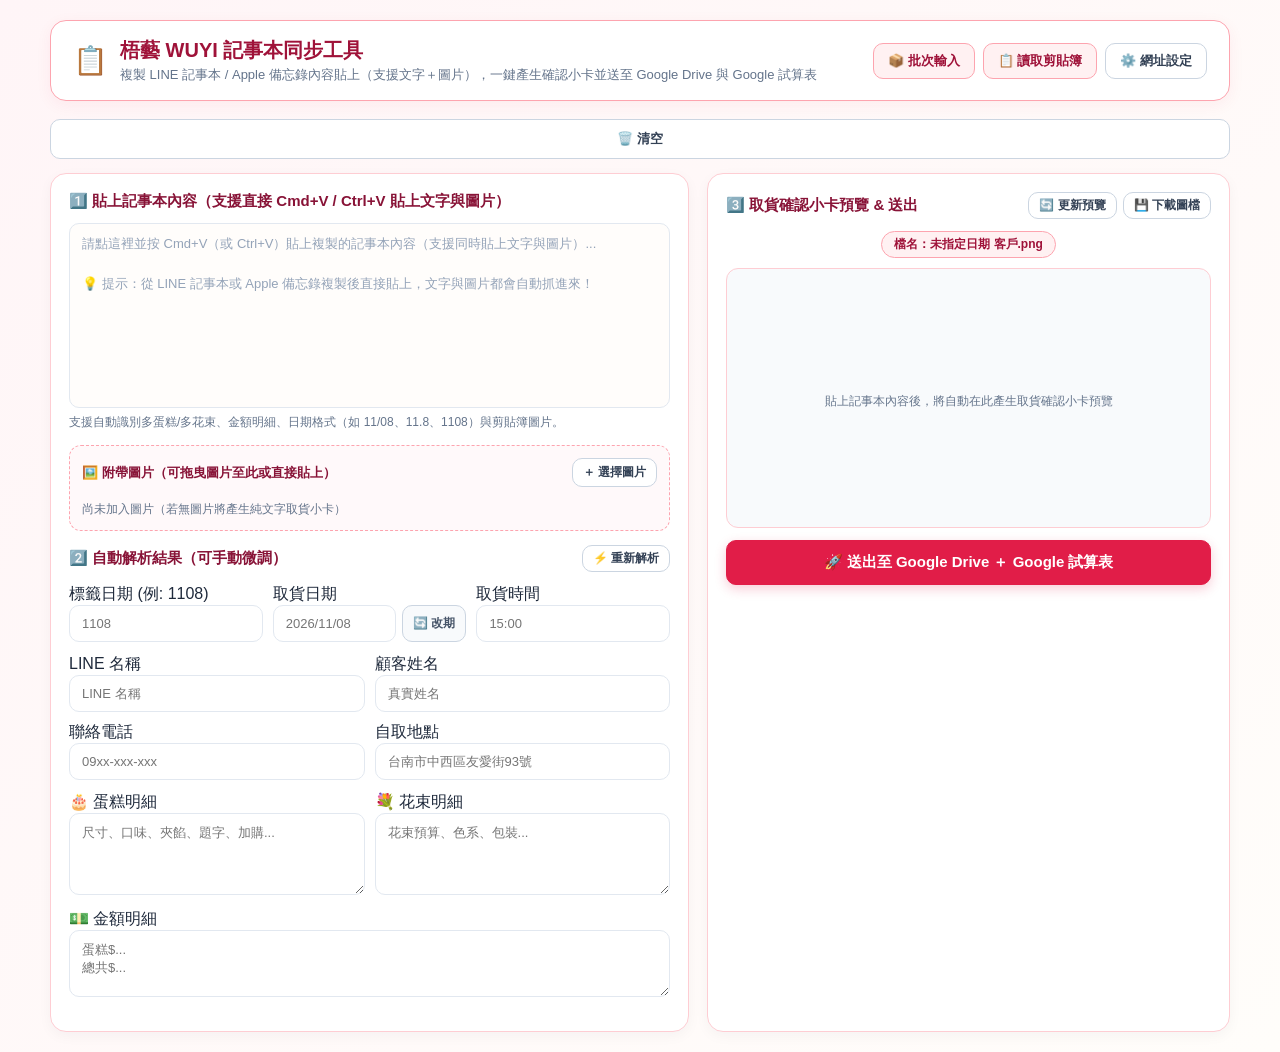
==== index.html @ 450254bc "Update index.html" ====
<!DOCTYPE html>
<html lang="zh-TW">
<head>
  <meta charset="UTF-8">
  <meta name="viewport" content="width=device-width, initial-scale=1.0">
  <title>📋 梧藝 WUYI 記事本同步工具（Google Drive ＋ Google 試算表）</title>
  <style>
    :root {
      --bg: #fffdfa;
      --card: #ffffff;
      --border: #fecdd3;
      --border-strong: #fda4af;
      --primary: #e11d48;
      --primary-hover: #be123c;
      --primary-soft: #fff1f2;
      --text: #1e293b;
      --muted: #64748b;
      --success: #16a34a;
      --success-bg: #dcfce7;
      --warn: #d97706;
      --warn-bg: #fef3c7;
      --error: #dc2626;
      --error-bg: #fee2e2;
    }

    * { box-sizing: border-box; }

    body {
      margin: 0;
      padding: 20px;
      font-family: -apple-system, BlinkMacSystemFont, "Segoe UI", "PingFang TC", "Microsoft JhengHei", sans-serif;
      background: linear-gradient(135deg, #fff5f7 0%, #fffdfa 100%);
      color: var(--text);
      min-height: 100vh;
    }

    .container {
      max-width: 1180px;
      margin: 0 auto;
    }

    .header {
      display: flex;
      align-items: center;
      justify-content: space-between;
      flex-wrap: wrap;
      gap: 12px;
      background: var(--card);
      border: 1.5px solid var(--border-strong);
      border-radius: 16px;
      padding: 16px 22px;
      margin-bottom: 18px;
      box-shadow: 0 4px 16px rgba(225, 29, 72, 0.06);
    }

    .header-title {
      display: flex;
      align-items: center;
      gap: 12px;
    }

    .header-title h1 {
      margin: 0;
      font-size: 20px;
      color: #9f1239;
    }

    .header-title p {
      margin: 2px 0 0;
      font-size: 13px;
      color: var(--muted);
    }

    .header-actions {
      display: flex;
      gap: 8px;
      align-items: center;
    }

    .grid {
      display: grid;
      grid-template-columns: 1.1fr 0.9fr;
      gap: 18px;
    }

    @media (max-width: 920px) {
      .grid { grid-template-columns: 1fr; }
    }

    .panel {
      background: var(--card);
      border: 1.5px solid var(--border);
      border-radius: 16px;
      padding: 18px;
      box-shadow: 0 4px 14px rgba(15, 23, 42, 0.04);
    }

    .panel-title {
      font-size: 15px;
      font-weight: 700;
      color: #881337;
      margin: 0 0 12px;
      display: flex;
      align-items: center;
      justify-content: space-between;
      gap: 8px;
    }

    .btn {
      border: 1.5px solid #cbd5e1;
      background: #ffffff;
      color: #334155;
      border-radius: 10px;
      padding: 8px 14px;
      font-size: 13px;
      font-weight: 600;
      cursor: pointer;
      display: inline-flex;
      align-items: center;
      gap: 6px;
      transition: all 0.15s ease;
    }

    .btn:hover { background: #f8fafc; border-color: #94a3b8; }
    .btn:disabled { opacity: 0.55; cursor: not-allowed; }

    .btn-primary {
      background: var(--primary);
      border-color: var(--primary);
      color: #ffffff;
      font-size: 15px;
      padding: 12px 18px;
      width: 100%;
      justify-content: center;
      box-shadow: 0 4px 12px rgba(225, 29, 72, 0.22);
    }

    .btn-primary:hover:not(:disabled) {
      background: var(--primary-hover);
      border-color: var(--primary-hover);
    }

    .btn-soft {
      background: var(--primary-soft);
      border-color: var(--border-strong);
      color: #9f1239;
    }

    .btn-soft:hover:not(:disabled) {
      background: #ffe4e6;
    }

    .paste-zone {
      position: relative;
      margin-bottom: 14px;
    }

    textarea, input[type="text"] {
      width: 100%;
      border: 1.5px solid #e2e8f0;
      border-radius: 10px;
      padding: 10px 12px;
      font-size: 13px;
      font-family: inherit;
      color: var(--text);
      background: #ffffff;
      transition: border-color 0.15s;
    }

    textarea:focus, input[type="text"]:focus {
      outline: none;
      border-color: var(--primary);
      box-shadow: 0 0 0 3px rgba(225, 29, 72, 0.1);
    }

    #rawNoteInput {
      min-height: 185px;
      max-height: 360px;
      overflow-y: auto;
      line-height: 1.55;
      background: #fffdfb;
      border: 1.5px solid #e2e8f0;
      border-radius: 10px;
      padding: 10px 12px;
      font-size: 13px;
      font-weight: 400;
      white-space: pre-wrap;
      word-break: break-word;
      outline: none;
    }

    #rawNoteInput:focus {
      border-color: var(--primary);
      box-shadow: 0 0 0 3px rgba(225, 29, 72, 0.1);
    }

    #rawNoteInput:empty::before {
      content: attr(data-placeholder);
      color: #94a3b8;
      white-space: pre-wrap;
      pointer-events: none;
    }

    #rawNoteInput img {
      max-width: 140px;
      max-height: 120px;
      border-radius: 6px;
      margin: 4px 4px 4px 0;
      border: 1px solid var(--border-strong);
      vertical-align: middle;
    }

    .hint {
      font-size: 12px;
      color: var(--muted);
      margin-top: 6px;
    }

    .form-grid {
      display: grid;
      grid-template-columns: repeat(2, 1fr);
      gap: 10px;
      margin-bottom: 12px;
    }

    .form-grid-3 {
      display: grid;
      grid-template-columns: repeat(3, 1fr);
      gap: 10px;
      margin-bottom: 12px;
    }

    .pickup-date-row {
      display: flex;
      gap: 6px;
      align-items: center;
    }

    .pickup-date-row input[type="text"] {
      flex: 1;
      min-width: 0;
    }

    .btn-reschedule {
      flex-shrink: 0;
      padding: 9px 10px;
      font-size: 12px;
      white-space: nowrap;
      border-color: #cbd5e1;
      background: #f8fafc;
      color: #475569;
    }

    .btn-reschedule.active {
      background: #fef3c7;
      border-color: #f59e0b;
      color: #b45309;
      box-shadow: 0 0 0 2px rgba(245, 158, 11, 0.15);
    }
    }

    .field label {
      display: block;
      font-size: 11.5px;
      font-weight: 700;
      color: #64748b;
      margin-bottom: 4px;
    }

    .field.full { grid-column: 1 / -1; }

    .images-section {
      border: 1.5px dashed var(--border-strong);
      border-radius: 12px;
      padding: 12px;
      background: #fff9fa;
      margin-bottom: 14px;
    }

    .images-header {
      display: flex;
      align-items: center;
      justify-content: space-between;
      margin-bottom: 8px;
      gap: 8px;
    }

    .images-list {
      display: flex;
      flex-wrap: wrap;
      gap: 10px;
    }

    .img-chip {
      position: relative;
      width: 92px;
      border: 1.5px solid var(--border-strong);
      border-radius: 10px;
      background: #ffffff;
      padding: 4px;
      display: flex;
      flex-direction: column;
      align-items: center;
      gap: 4px;
    }

    .img-chip img {
      width: 82px;
      height: 70px;
      object-fit: cover;
      border-radius: 6px;
    }

    .img-chip select {
      width: 100%;
      font-size: 11px;
      border: 1px solid #cbd5e1;
      border-radius: 6px;
      padding: 2px;
    }

    .img-remove {
      position: absolute;
      top: -6px;
      right: -6px;
      width: 20px;
      height: 20px;
      border-radius: 50%;
      border: none;
      background: #ef4444;
      color: #ffffff;
      font-size: 12px;
      font-weight: 700;
      cursor: pointer;
      display: flex;
      align-items: center;
      justify-content: center;
    }

    .preview-box {
      border: 1.5px solid var(--border);
      border-radius: 12px;
      background: #f8fafc;
      padding: 12px;
      text-align: center;
      min-height: 260px;
      display: flex;
      flex-direction: column;
      align-items: center;
      justify-content: center;
      margin-bottom: 12px;
    }

    .preview-box img {
      max-width: 100%;
      height: auto;
      border-radius: 8px;
      box-shadow: 0 4px 14px rgba(0, 0, 0, 0.08);
    }

    .filename-badge {
      display: inline-block;
      background: var(--primary-soft);
      color: #9f1239;
      border: 1px solid var(--border-strong);
      border-radius: 999px;
      padding: 4px 12px;
      font-size: 12px;
      font-weight: 700;
      margin-bottom: 10px;
    }

    .status-box {
      margin-top: 12px;
      padding: 12px 14px;
      border-radius: 12px;
      font-size: 13px;
      line-height: 1.5;
      display: none;
    }

    .status-box.show { display: block; }
    .status-box.info { background: #eff6ff; border: 1px solid #bfdbfe; color: #1e40af; }
    .status-box.success { background: var(--success-bg); border: 1px solid #86efac; color: #166534; }
    .status-box.warn { background: var(--warn-bg); border: 1px solid #fcd34d; color: #92400e; }
    .status-box.error { background: var(--error-bg); border: 1px solid #fca5a5; color: #991b1b; }

    .settings-drawer {
      display: none;
      background: #ffffff;
      border: 1.5px solid var(--border);
      border-radius: 12px;
      padding: 14px;
      margin-bottom: 16px;
    }

    .settings-drawer.open { display: block; }

    .batch-section {
      display: none;
    }

    .batch-section.open {
      display: block;
    }

    .batch-grid {
      display: grid;
      grid-template-columns: repeat(auto-fill, minmax(340px, 1fr));
      gap: 16px;
      margin-top: 16px;
    }

    .batch-card {
      background: #ffffff;
      border: 1.5px solid var(--border);
      border-radius: 14px;
      padding: 14px;
      display: flex;
      flex-direction: column;
      gap: 10px;
      box-shadow: 0 2px 8px rgba(15, 23, 42, 0.04);
    }

    .batch-card-head {
      display: flex;
      justify-content: space-between;
      align-items: center;
      gap: 8px;
      padding-bottom: 8px;
      border-bottom: 1px solid #f1f5f9;
    }

    .batch-card-preview {
      background: #f8fafc;
      border: 1px dashed #cbd5e1;
      border-radius: 10px;
      padding: 10px;
      text-align: center;
      max-height: 360px;
      overflow-y: auto;
    }

    .batch-card-preview img {
      max-width: 100%;
      border-radius: 6px;
    }
  </style>
</head>
<body>
  <div class="container">
    <div class="header">
      <div class="header-title">
        <div style="font-size: 28px;">📋</div>
        <div>
          <h1>梧藝 WUYI 記事本同步工具</h1>
          <p>複製 LINE 記事本 / Apple 備忘錄內容貼上（支援文字＋圖片），一鍵產生確認小卡並送至 Google Drive 與 Google 試算表</p>
        </div>
      </div>
      <div class="header-actions">
        <button type="button" class="btn btn-soft" id="btnToggleBatch">📦 批次輸入</button>
        <button type="button" class="btn btn-soft" id="btnReadClipboard">📋 讀取剪貼簿</button>
        <button type="button" class="btn" id="btnToggleSettings">⚙️ 網址設定</button>
      </div>
    </div>

    <button type="button" class="btn" id="btnClearAll" style="width: 100%; justify-content: center; margin-bottom: 14px; padding: 10px 14px;">🗑️ 清空</button>

    <div class="settings-drawer" id="settingsDrawer">
      <div class="field">
        <label>Google Apps Script Web App 網址（沿用現有 Code.gs 部署）</label>
        <div style="display: flex; gap: 8px;">
          <input type="text" id="inputWebhookUrl" placeholder="https://script.google.com/macros/s/.../exec">
          <button type="button" class="btn btn-soft" id="btnSaveWebhook">儲存</button>
        </div>
      </div>
    </div>

    <div class="batch-section" id="batchSection">
      <div class="panel" id="batchDropPanel">
        <div class="panel-title">
          <span>📦 批次輸入多筆訂單（直接拖曳或匯入 .pages / .docx，自動分單配圖＋預視）</span>
          <div style="display: flex; gap: 8px; flex-wrap: wrap;">
            <input type="file" id="batchPagesFile" accept=".pages,.docx" style="display: none;">
            <button type="button" class="btn btn-soft" id="btnBatchImportPages">📄 匯入 Pages / Word 檔</button>
            <button type="button" class="btn btn-soft" id="btnBatchParse">⚡ 解析並預視全部</button>
            <button type="button" class="btn" id="btnBatchClear">🗑️ 清空批次</button>
          </div>
        </div>
        <div id="batchImagesTray" class="images-section" style="display: none; margin-bottom: 12px;">
          <div class="images-header">
            <strong style="font-size: 13px; color: #881337;">🖼️ 檔案內擷取的圖片（已自動依序配對，也可點選補加到最後一筆／指定訂單）</strong>
          </div>
          <div class="images-list" id="batchImagesList"></div>
        </div>
        <textarea id="batchRawInput" rows="7" placeholder="直接把 .pages 檔拖曳到這裡，或按右上角「📄 匯入 Pages / Word 檔」即可自動讀取文字＋圖片並產生所有小卡預覽！&#10;&#10;💡 手動貼上文字分隔方式：每筆訂單之間空 5 行以上（或用 --- / === 隔開）。"></textarea>
        <div style="display: flex; gap: 10px; margin-top: 12px; align-items: center; flex-wrap: wrap;">
          <button type="button" class="btn btn-primary" id="btnBatchSendAll" style="width: auto; padding: 11px 20px;">
            🚀 全部送出至 Google Drive ＋ 試算表
          </button>
          <button type="button" class="btn" id="btnBatchDownloadAll" style="padding: 11px 16px;">
            💾 全部下載圖檔
          </button>
          <span class="hint" id="batchCountHint" style="margin-top: 0;">尚未解析訂單</span>
        </div>
        <div class="status-box" id="batchStatusBox"></div>
        <div class="batch-grid" id="batchPreviewList"></div>
      </div>
    </div>

    <div class="grid" id="singleModeGrid">
      <!-- 左欄：貼上記事本內容與解析欄位 -->
      <div class="panel">
        <div class="panel-title">
          <span>1️⃣ 貼上記事本內容（支援直接 Cmd+V / Ctrl+V 貼上文字與圖片）</span>
        </div>

        <div class="paste-zone">
          <div id="rawNoteInput" contenteditable="true" data-placeholder="請點這裡並按 Cmd+V（或 Ctrl+V）貼上複製的記事本內容（支援同時貼上文字與圖片）...&#10;&#10;💡 提示：從 LINE 記事本或 Apple 備忘錄複製後直接貼上，文字與圖片都會自動抓進來！"></div>
          <div class="hint">支援自動識別多蛋糕/多花束、金額明細、日期格式（如 11/08、11.8、1108）與剪貼簿圖片。</div>
        </div>

        <div class="images-section" id="imageDropZone">
          <div class="images-header">
            <strong style="font-size: 13px; color: #881337;">🖼️ 附帶圖片（可拖曳圖片至此或直接貼上）</strong>
            <div>
              <input type="file" id="fileInput" accept="image/*" multiple style="display: none;">
              <button type="button" class="btn" id="btnUploadImg" style="padding: 5px 10px; font-size: 12px;">＋ 選擇圖片</button>
            </div>
          </div>
          <div class="images-list" id="imagesList">
            <span class="hint" id="noImgHint">尚未加入圖片（若無圖片將產生純文字取貨小卡）</span>
          </div>
        </div>

        <div class="panel-title" style="margin-top: 14px;">
          <span>2️⃣ 自動解析結果（可手動微調）</span>
          <button type="button" class="btn" id="btnReparse" style="padding: 4px 10px; font-size: 12px;">⚡ 重新解析</button>
        </div>

        <div class="form-grid-3">
          <div class="field">
            <label>標籤日期 (例: 1108)</label>
            <input type="text" id="fieldDateTag" placeholder="1108">
          </div>
          <div class="field">
            <label>取貨日期</label>
            <div class="pickup-date-row">
              <input type="text" id="fieldPickupDate" placeholder="2026/11/08">
              <button type="button" class="btn btn-reschedule" id="btnReschedule" title="備註：這位客人已改過期">🔄 改期</button>
            </div>
          </div>
          <div class="field">
            <label>取貨時間</label>
            <input type="text" id="fieldPickupTime" placeholder="15:00">
          </div>
        </div>

        <div class="form-grid">
          <div class="field">
            <label>LINE 名稱</label>
            <input type="text" id="fieldLineName" placeholder="LINE 名稱">
          </div>
          <div class="field">
            <label>顧客姓名</label>
            <input type="text" id="fieldCustomerName" placeholder="真實姓名">
          </div>
          <div class="field">
            <label>聯絡電話</label>
            <input type="text" id="fieldPhone" placeholder="09xx-xxx-xxx">
          </div>
          <div class="field">
            <label>自取地點</label>
            <input type="text" id="fieldLocation" placeholder="台南市中西區友愛街93號">
          </div>
        </div>

        <div class="form-grid">
          <div class="field">
            <label>🎂 蛋糕明細</label>
            <textarea id="fieldCakeText" rows="4" placeholder="尺寸、口味、夾餡、題字、加購..."></textarea>
          </div>
          <div class="field">
            <label>💐 花束明細</label>
            <textarea id="fieldFlowerText" rows="4" placeholder="花束預算、色系、包裝..."></textarea>
          </div>
          <div class="field full">
            <label>💵 金額明細</label>
            <textarea id="fieldPricingText" rows="3" placeholder="蛋糕$...&#10;總共$..."></textarea>
          </div>
        </div>
      </div>

      <!-- 右欄：小卡預覽與送出 -->
      <div class="panel">
        <div class="panel-title">
          <span>3️⃣ 取貨確認小卡預覽 & 送出</span>
          <div style="display: flex; gap: 6px;">
            <button type="button" class="btn" id="btnRefreshCard" style="padding: 4px 10px; font-size: 12px;">🔄 更新預覽</button>
            <button type="button" class="btn" id="btnDownloadCard" style="padding: 4px 10px; font-size: 12px;">💾 下載圖檔</button>
          </div>
        </div>

        <div style="text-align: center;">
          <span class="filename-badge" id="filenameBadge">檔名：未指定日期 客戶.png</span>
        </div>

        <div class="preview-box" id="previewBox">
          <span class="hint">貼上記事本內容後，將自動在此產生取貨確認小卡預覽</span>
        </div>

        <button type="button" class="btn btn-primary" id="btnSendAll">
          🚀 送出至 Google Drive ＋ Google 試算表
        </button>

        <div class="status-box" id="statusBox"></div>
      </div>
    </div>
  </div>

  <script>
/**
 * 梧藝 WUYI 下單小幫手 - 訂單與金額解析引擎 (Extractor Engine)
 */

const Extractor = {
  /**
   * 將常見預約取貨日期自動轉換為梧藝 4 碼標準標籤格式 (如 11.2 -> 1102)
   * @param {string} dateStr 
   * @param {boolean} forceShort 若為 true 則連同包含西元年的日期亦強制轉為 4 碼
   * @returns {string} 4 碼格式 (MMDD) 或原字串
   */
  formatWuyiDate(dateStr) {
    if (!dateStr || typeof dateStr !== 'string') return '';
    const trimmed = dateStr.trim();
    if (/^\d{4}$/.test(trimmed)) return trimmed;

    // 比對各式日期格式：月份 1~12、日期 1~31，支援西元年 (2026)、時間 (11.21/3點)、星期 (如 11/2（六）、週六)
    const match = trimmed.match(/(?:(?:20\d{2})[年\/\-\.\s])?\s*(1[0-2]|0?[1-9])[月\/\-\.]\s*([12]\d|3[01]|0?[1-9])[日號\s\(\（週星期\/]?/);
    if (match) {
      const month = match[1].padStart(2, '0');
      const day = match[2].padStart(2, '0');
      return `${month}${day}`;
    }

    return trimmed;
  },

  /**
   * 嚴格檢驗對話訊息是否包含訂單所必須具備的 6 大資訊：
   * 1. 取貨日期
   * 2. 取貨時間
   * 3. 自取地點 (或取貨地點)
   * 4. 訂購人 LINE 名稱
   * 5. 訂購人姓名
   * 6. 訂購人電話
   * 只有六項資訊皆具備才能選入！
   * @param {string} text 
   * @returns {boolean}
   */
  hasAllOrderRequiredFields(text) {
    if (!text || typeof text !== 'string') return false;

    // 1. 取貨日期 (例：取貨日期：2026-11-01、取貨日期：11/1‼️、自取日期、日期)
    const hasPickupDate = /(?:取貨|自取)?日期\s*[：:]/.test(text) || /取貨日期|自取日期/.test(text);

    // 2. 取貨時間 (例：取貨時間：17:00、取貨時間：16:30 (朋友代取)、自取時間)
    const hasPickupTime = /(?:取貨|自取)?時間\s*[：:]/.test(text) || /取貨時間|自取時間/.test(text);

    // 3. 自取地點 (例：自取地點：台南市中西區友愛街93號、取貨地點、自取門市)
    const hasPickupLocation = /(?:自取|取貨)(?:地點|門市)\s*[：:]/.test(text) || /自取地點|取貨地點/.test(text);

    // 4. 訂購人 LINE 名稱 (例：訂購人 LINE 名稱：言均、訂購人的 LINE 名稱、LINE 名稱)
    const hasLineName = /(?:訂購人(?:的)?\s*)?(?:LINE|line)\s*名稱/i.test(text);

    // 5. 訂購人姓名 (例：訂購人姓名：潘言均、姓名：潘言均)
    const hasCustomerName = /訂購人姓名|訂購人\s*姓名/.test(text) || (/(?:訂購人)?姓名\s*[：:]/.test(text) && !/LINE\s*名稱/i.test(text));

    // 6. 訂購人電話 (例：訂購人電話：0970411157、電話：0970411157)
    const hasCustomerPhone = /訂購人電話|訂購人\s*電話/.test(text) || /(?:訂購人|聯絡)?電話\s*[：:]/.test(text);

    return Boolean(hasPickupDate && hasPickupTime && hasPickupLocation && hasLineName && hasCustomerName && hasCustomerPhone);
  },

  /**
   * 計算對話訊息符合訂單格式之權重分數
   * @param {string} text 
   * @param {boolean} hasImage 
   * @returns {number}
   */
  getOrderScore(text, hasImage = false) {
    if (!text || typeof text !== 'string') return 0;
    if (!this.hasAllOrderRequiredFields(text)) return 0;

    let score = 100;
    if (/【蛋糕訂購資訊】|蛋糕訂購資訊/.test(text)) score += 30;
    if (/蛋糕尺寸/.test(text) && /蛋糕口味/.test(text)) score += 20;
    if (/花束|透包花束|精緻包裝花束/.test(text)) score += 20;
    if (hasImage) score += 15;
    return score;
  },

  /**
   * 判斷是否符合客製訂單格式
   * 重新設定：必須同時包含 取貨日期、取貨時間、自取地點、訂購人 LINE 名稱、訂購人姓名、訂購人電話 才能選入！
   * @param {string} text 
   * @param {boolean} hasImage
   * @returns {boolean}
   */
  isOrderFormat(text, hasImage = false) {
    return this.hasAllOrderRequiredFields(text);
  },

  /**
   * 判斷是否符合金額加總格式
   * @param {string} text 
   * @returns {boolean}
   */
  isPricingFormat(text) {
    if (!text || typeof text !== 'string') return false;
    const hasTotal = /(?:總共|合計|總計|總額|金額|尾款|＝|=)\s*[\$]?\s*\d+/i.test(text);
    const hasItemPrice = /(?:蛋糕|漢堡盒|花束|餐具|蠟燭|保冷|保冰|襯紙|提袋|鮮花預算|預算)[\$：:\s]\s*\d+/i.test(text);
    const hasFormula = /\d+\s*[\+＋]\s*\d+\s*[=＝]\s*\d+/.test(text);
    return hasTotal || (hasItemPrice && /\d+/.test(text)) || hasFormula;
  },

  /**
   * 去除訂單對話末尾的金額加總明細與算式，保留純淨的「完整訂單內容 (無金額加總)」
   * 金額加總一律留在「訂購人電話：09XXXXXXXX」下方作為「金額明細」
   * @param {string} text 
   * @returns {string}
   */
  cleanOrderTextWithoutPricing(text) {
    if (!text || typeof text !== 'string') return '';
    const lines = text.replace(/\r\n/g, '\n').replace(/\r/g, '\n').split('\n');

    // 尋找最後一行「電話」所在索引
    let phoneIdx = -1;
    for (let i = lines.length - 1; i >= 0; i--) {
      if (/(?:訂購人|聯絡)?電話\s*[：:]/i.test(lines[i])) {
        phoneIdx = i;
        break;
      }
    }

    if (phoneIdx !== -1) {
      const trailingLines = lines.slice(phoneIdx + 1).map(l => l.trim()).filter(Boolean);
      const hasOrderBodyAfterPhone = trailingLines.some(l =>
        /(?:取貨日期|自取日期|取貨時間|自取時間|取貨地址|自取地點|花材色系|鮮花色系|蛋糕尺寸|蛋糕口味|💐|🎂)/.test(l)
      );
      if (trailingLines.length > 0 && !hasOrderBodyAfterPhone) {
        // 只要電話行之後有內容，且包含算式、金額、收費等（非訂單主體），則電話之後皆歸入金額明細
        const hasPricingIndicator = trailingLines.some(l => 
          /[\$＝=＋\+xX\*]|收\s*\d+|\d+\s*[\$元]|\d+\s*[\*xX]\s*\d+|餐具|蠟燭|保冰|保冷|漢堡盒|蛋糕|花束/i.test(l)
        );
        if (hasPricingIndicator) {
          return lines.slice(0, phoneIdx + 1).join('\n').trim();
        }
      }
    }

    return text.trim();
  },

  /**
   * 專門提取「訂購人電話：09XXXXXXXX」下方的金額加總明細
   * @param {string} text 
   * @returns {string} 金額明細內容
   */
  extractPricingFromOrderText(text) {
    if (!text || typeof text !== 'string') return '';
    const lines = text.replace(/\r\n/g, '\n').replace(/\r/g, '\n').split('\n');

    let phoneIdx = -1;
    for (let i = lines.length - 1; i >= 0; i--) {
      if (/(?:訂購人|聯絡)?電話\s*[：:]/i.test(lines[i])) {
        phoneIdx = i;
        break;
      }
    }

    if (phoneIdx !== -1 && phoneIdx + 1 < lines.length) {
      const trailingLines = lines.slice(phoneIdx + 1).map(l => l.trim()).filter(Boolean);
      if (trailingLines.length > 0) {
        return trailingLines.join('\n');
      }
    }

    return '';
  },

  /**
   * 將完整訂單內容切分為「1️⃣ 花束訂單內容」與「2️⃣ 蛋糕訂單內容」兩部分
   * 若無該項目則標註為「無」
   * @param {string} text 
   * @returns {{ flowerText: string, cakeText: string }}
   */
  splitOrderText(text) {
    if (!text || typeof text !== 'string') {
      return { flowerText: '無', cakeText: '無' };
    }
    const cleanText = this.cleanOrderTextWithoutPricing(text).trim();
    if (!cleanText) {
      return { flowerText: '無', cakeText: '無' };
    }

    const lines = cleanText.split('\n');

    const hasFlowerKeyword = /花束|精緻包裝花束|透包花束|透明包裝花束|永生花|玫瑰永生花|🌹|鮮花色系|花材色系|鮮花預算/.test(cleanText);
    const hasCakeKeyword = /蛋糕尺寸|蛋糕口味|題字|圖款|漢堡盒|托盤寫|蛋糕體|原味戚風|伯爵戚風|可可戚風/.test(cleanText);

    // 情況 1: 沒有花束，純蛋糕 (包含雙蛋糕等)
    if (!hasFlowerKeyword && hasCakeKeyword) {
      return {
        flowerText: '無',
        cakeText: cleanText
      };
    }

    // 情況 2: 純花束，沒有蛋糕
    if (hasFlowerKeyword && !hasCakeKeyword) {
      return {
        flowerText: cleanText,
        cakeText: '無'
      };
    }

    // 情況 3: 同時包含花束與蛋糕 (支援 1️⃣ 花束 2️⃣ 蛋糕，或 1️⃣ 蛋糕 2️⃣ 花束)
    let secondStartIdx = -1;
    for (let i = 0; i < lines.length; i++) {
      const line = lines[i].trim();
      if (/^2️⃣/.test(line)) {
        secondStartIdx = i;
        break;
      }
      if (/^(圖款|愛心造型|蛋糕體|蛋糕尺寸|托盤寫|托盤題字|英文題字|中文題字|題字)[：:\s]/.test(line) && i > 0) {
        secondStartIdx = i;
        break;
      }
    }

    if (secondStartIdx > 0) {
      const firstPart = lines.slice(0, secondStartIdx).map(l => l.trimEnd()).join('\n').trim();
      const secondPart = lines.slice(secondStartIdx).map(l => l.trimEnd()).join('\n').trim();

      const firstIsFlower = /花束|精緻包裝花束|透包花束|透明包裝花束|永生花|玫瑰永生花|🌹|鮮花色系|花材色系|鮮花預算/.test(firstPart);
      const secondIsFlower = /花束|精緻包裝花束|透包花束|透明包裝花束|永生花|玫瑰永生花|🌹|鮮花色系|花材色系|鮮花預算/.test(secondPart);

      if (!firstIsFlower && secondIsFlower) {
        return {
          flowerText: secondPart || '無',
          cakeText: firstPart || '無'
        };
      }

      return {
        flowerText: firstPart || '無',
        cakeText: secondPart || '無'
      };
    }

    if (hasFlowerKeyword) {
      return { flowerText: cleanText, cakeText: '無' };
    } else {
      return { flowerText: '無', cakeText: cleanText };
    }
  },

  /**
   * 剖析顧客下單對話文字
   * @param {string} text 
   * @returns {Object} OrderState
   */
  parseOrderText(text) {
    if (!text || typeof text !== 'string') {
      return this._createEmptyOrderState();
    }

    const cleanText = this.cleanOrderTextWithoutPricing(text);
    const normalizedText = cleanText.replace(/\r\n/g, '\n').replace(/\r/g, '\n');
    const lines = normalizedText.split('\n');

    // 判斷訂單類型
    const hasFlowerHeader = /花束|精緻包裝花束|透包花束|透明包裝花束|永生花|玫瑰永生花|🌹|鮮花色系|花材色系/.test(normalizedText);
    const hasCakeHeader = /蛋糕尺寸|蛋糕口味|題字|圖款|漢堡盒|托盤寫/.test(normalizedText);

    let orderType = 'cake';
    if (hasFlowerHeader && hasCakeHeader) {
      orderType = 'combined';
    } else if (hasFlowerHeader && !hasCakeHeader) {
      orderType = 'flower';
    }

    const state = this._createEmptyOrderState();
    state.orderType = orderType;
    state.rawText = normalizedText;

    let inInscription = false;
    let inscriptionLines = [];

    let currentSection = 'general'; // 'flower' | 'cake' | 'general'
    if (orderType === 'flower') currentSection = 'flower';
    if (orderType === 'cake') currentSection = 'cake';

    const isSectionHeader = (str) => {
      if (!str) return false;
      const s = str.trim();
      return /^(【|1️⃣|2️⃣|3️⃣|[1-9][.、:：\s]|圖款|蛋糕|題字|托盤寫|托盤題字|取貨|自取|訂購人|加購|需加購|花束|透包|透明包裝|想要的預算|想要得預算|鮮花預算|預算|鮮花色系|花材色系)/.test(s);
    };

    for (let i = 0; i < lines.length; i++) {
      const line = lines[i];
      const trimmed = line.trim().replace(/^[•·‧↳]\s*/, '');

      // Section switches (e.g. 1️⃣ or 2️⃣ or 花束/蛋糕 headers)
      if (/^1️⃣/.test(trimmed) || (/花束|透包/.test(trimmed) && orderType === 'combined')) {
        currentSection = 'flower';
      } else if (/^2️⃣/.test(trimmed) || (/圖款|蛋糕|托盤/.test(trimmed) && currentSection === 'flower' && orderType === 'combined')) {
        currentSection = 'cake';
      }

      // 題字/托盤開頭檢測
      if (/(托盤寫|托盤題字|盤子寫|盤子題字|英文題字|中文題字|題字|底座題字|表面題字|側面題字|上層題字)[：:]/i.test(trimmed)) {
        inInscription = true;
        const match = trimmed.match(/(托盤寫|托盤題字|盤子寫|盤子題字|英文題字|中文題字|題字|底座題字|表面題字|側面題字|上層題字)[：:]\s*(.*)/i);
        if (match) {
          state.cake.inscriptionLabel = match[1];
          if (match[2]) {
            inscriptionLines.push(match[2].trim());
          }
        }
        continue;
      }

      // 題字模式下的多行收集
      if (inInscription) {
        // 遇到下一個標準標籤則離開題字模式
        if (/^(蛋糕尺寸|尺寸|蛋糕口味|蛋糕體|口味|加購|需加購|取貨日期|取貨時間|自取地點|自取門市|取貨門市|訂購人|訂購人的)[：:]/i.test(trimmed)) {
          inInscription = false;
          state.cake.inscription = inscriptionLines.join('\n').trim();
        } else {
          // 收集題字內容
          if (trimmed || inscriptionLines.length > 0) {
            inscriptionLines.push(line);
          }
          continue;
        }
      }

      // 花束欄位
      if (currentSection === 'flower' || orderType === 'flower' || orderType === 'combined') {
        if (/^(想要的預算|想要得預算|鮮花預算|預算)(\([^)]*\))?[：:]/i.test(trimmed)) {
          state.flower.budget = trimmed.replace(/^(想要的預算|想要得預算|鮮花預算|預算)(\([^)]*\))?[：:]\s*/i, '').trim();
          continue;
        }
        if (/^(花材色系|鮮花色系|色系)[：:]/i.test(trimmed)) {
          state.flower.color = trimmed.replace(/^(花材色系|鮮花色系|色系)[：:]\s*/i, '').trim();
          continue;
        }
        if (/^(包裝紙色系|包裝紙|襯紙|純色襯紙|包裝)[：:]/i.test(trimmed)) {
          state.flower.paper = trimmed.replace(/^(包裝紙色系|包裝紙|襯紙|純色襯紙|包裝)[：:]\s*/i, '').trim();
          continue;
        }
        if (/^(提袋|加購|需加購)[：:]/i.test(trimmed) && currentSection === 'flower') {
          state.flower.paper = state.flower.paper ? `${state.flower.paper} (附提袋)` : '附提袋';
          continue;
        }
        if (/^備註[：:]/i.test(trimmed)) {
          state.flower.note = trimmed.replace(/^備註[：:]\s*/i, '').trim();
          continue;
        }
      }

      // 蛋糕欄位
      if (currentSection === 'cake' || orderType === 'cake' || orderType === 'combined') {
        if (/^圖款[，,：:]?/i.test(trimmed)) {
          const val = trimmed.replace(/^圖款[，,：:]?\s*/i, '').trim();
          if (val) state.cake.style = val;
          continue;
        }
        if (/^(蛋糕尺寸|尺寸)[：:]/i.test(trimmed)) {
          let val = trimmed.replace(/^(蛋糕尺寸|尺寸)[：:]\s*/i, '').trim();
          if (!val && i + 1 < lines.length && !isSectionHeader(lines[i + 1])) {
            val = lines[++i].trim();
          }
          state.cake.size = val;
          continue;
        }
        if (/^(蛋糕口味|蛋糕體|口味)[：:]/i.test(trimmed)) {
          let val = trimmed.replace(/^(蛋糕口味|蛋糕體|口味)[：:]\s*/i, '').trim();
          if (!val && i + 1 < lines.length && !isSectionHeader(lines[i + 1])) {
            val = lines[++i].trim();
          }
          if (val) {
            state.cake.flavor = state.cake.flavor ? `${state.cake.flavor} / ${val}` : val;
          }
          continue;
        }
        if (/^(加購|需加購)[：:]/i.test(trimmed)) {
          let val = trimmed.replace(/^(加購|需加購)[：:]\s*/i, '').trim();
          if (!val && i + 1 < lines.length && !isSectionHeader(lines[i + 1])) {
            val = lines[++i].trim();
          }
          state.cake.addon = val;
          continue;
        }
      }

      // 取貨資訊
      if (/^(取貨日期|自取日期|日期)[：:]/i.test(trimmed)) {
        let val = trimmed.replace(/^(取貨日期|自取日期|日期)[：:]\s*/i, '').trim();
        if (!val && i + 1 < lines.length && !isSectionHeader(lines[i + 1])) {
          val = lines[++i].trim();
        }
        // 保留使用者與顧客原始取貨日期字串 (例如 11/1 (日)、11/1‼️、2026-11-01)
        state.pickup.date = val;
        // 梧藝標準 4 碼標籤格式 (如 1101) 專供新增 LINE 標籤使用
        state.pickup.dateTag = this.formatWuyiDate(val);
        continue;
      }
      if (/^(取貨時間|自取時間|時間)[：:]/i.test(trimmed)) {
        let val = trimmed.replace(/^(取貨時間|自取時間|時間)[：:]\s*/i, '').trim();
        if (!val && i + 1 < lines.length && !isSectionHeader(lines[i + 1])) {
          val = lines[++i].trim();
        }
        state.pickup.time = val;
        continue;
      }
      if (/^(自取地點|取貨地點|取貨地址|地點|自取門市)[：:]/i.test(trimmed)) {
        let val = trimmed.replace(/^(自取地點|取貨地點|取貨地址|地點|自取門市)[：:]\s*/i, '').trim();
        if (!val && i + 1 < lines.length && !isSectionHeader(lines[i + 1])) {
          val = lines[++i].trim();
        }
        state.pickup.location = val;
        continue;
      }

      // 顧客資訊
      if (/^(訂購人|訂購人的)?\s*(LINE|Line|line)\s*名稱[：:]/i.test(trimmed)) {
        let val = trimmed.replace(/^(訂購人|訂購人的)?\s*(LINE|Line|line)\s*名稱[：:]\s*/i, '').trim();
        if (!val && i + 1 < lines.length && !isSectionHeader(lines[i + 1])) {
          val = lines[++i].trim();
        }
        state.customer.lineName = val;
        continue;
      }
      if (/^(訂購人姓名|訂購姓名|訂購人|姓名)[：:]/i.test(trimmed)) {
        let val = trimmed.replace(/^(訂購人姓名|訂購姓名|訂購人|姓名)[：:]\s*/i, '').trim();
        if (!val && i + 1 < lines.length && !isSectionHeader(lines[i + 1])) {
          val = lines[++i].trim();
        }
        state.customer.name = val;
        continue;
      }
      if (/^(訂購人電話|電話|聯絡電話)[：:]/i.test(trimmed)) {
        let val = trimmed.replace(/^(訂購人電話|電話|聯絡電話)[：:]\s*/i, '').trim();
        if (!val && i + 1 < lines.length && !isSectionHeader(lines[i + 1])) {
          val = lines[++i].trim();
        }
        state.customer.phone = val;
        continue;
      }
    }

    if (inInscription && inscriptionLines.length > 0 && !state.cake.inscription) {
      state.cake.inscription = inscriptionLines.join('\n').trim();
    }

    return state;
  },

  /**
   * 剖析客服回覆中的金額明細
   * @param {string} text 
   * @returns {Object} PricingState
   */
  parsePricingText(text) {
    if (!text || typeof text !== 'string') {
      return { breakdownText: '', total: 0 };
    }

    const lines = text.replace(/\r\n/g, '\n').replace(/\r/g, '\n').split('\n');
    let capturing = false;
    const capturedLines = [];
    let total = 0;

    for (let i = 0; i < lines.length; i++) {
      const line = lines[i];
      const trimmed = line.trim().replace(/^[•·‧↳]\s*/, '');

      // 起始判定：支援 蛋糕$790、漢堡盒$760、花束$880、鮮花預算：500、或直接寫 總共$895、＝1400、純數字等
      if (!capturing) {
        if (/^(蛋糕|漢堡盒|花束|鮮花預算|預算|商品)[\$：:\s]\s*\d+/i.test(trimmed) ||
            /^(蛋糕|漢堡盒|花束|2人餐具|5人餐具|蠟燭|保冷|保冰|插牌|襯紙|提袋)/.test(trimmed) && /[\$＝=：:]\s*\d+/.test(trimmed) ||
            /^(?:總共|合計|總計|總額|金額|尾款|＝|=)[\s:：\$]*\d+/i.test(trimmed) ||
            /^[\$]?\s*\d{2,6}\s*元?$/.test(trimmed)) {
          capturing = true;
          capturedLines.push(trimmed);

          // 若第一行就直接是總計或純數字
          const directMatch = trimmed.match(/^(?:總共|合計|總計|總額|金額|尾款|＝|=)[\s:：\$]*(\d+[\d,]*)/i) ||
                              trimmed.match(/^[\$]?\s*(\d{2,6})\s*元?$/);
          if (directMatch) {
            total = parseInt(directMatch[1].replace(/,/g, ''), 10) || 0;
          }
          continue;
        }
      }

      // 捕獲進行中
      if (capturing) {
        if (!trimmed) continue; // 略過中間空行

        // 結束判定：總共$895、＝1400、=1400、合計...
        const totalMatch = trimmed.match(/^(?:總共|合計|總計|總額|金額|尾款|＝|=)[\s:：\$]*(\d+[\d,]*)/i);
        if (totalMatch) {
          capturedLines.push(trimmed);
          total = parseInt(totalMatch[1].replace(/,/g, ''), 10) || 0;
          break; // 捕獲完畢
        }

        // 若是算式、加購、配件行
        if (/[\$：:\s]\s*\d+/.test(trimmed) || /加購|餐具|蠟燭|保冷|保冰|襯紙|提袋|插牌/.test(trimmed)) {
          capturedLines.push(trimmed);
        } else {
          // 非金額內容，若尚未到總共但已沒有金額行，則終止
          break;
        }
      }
    }

    // 備援判定：若尚未擷取到 total，對整段文字進行綜合金額推算
    if (!total) {
      const allText = capturedLines.length > 0 ? capturedLines.join('\n') : text;
      // 1. 尋找 總共/合計/總計/＝
      const mTot = allText.match(/(?:總共|合計|總計|總額|金額|尾款|＝|=)[\s:：\$]*([0-9,]+)/i);
      if (mTot) {
        total = parseInt(mTot[1].replace(/,/g, ''), 10) || 0;
      }
      // 2. 若為單一純數字行
      if (!total) {
        const mPure = allText.trim().match(/^[\$]?\s*([0-9,]+)\s*元?$/);
        if (mPure) {
          total = parseInt(mPure[1].replace(/,/g, ''), 10) || 0;
        }
      }
      // 3. 多分項加總
      if (!total && capturedLines.length > 0) {
        let sum = 0;
        let count = 0;
        capturedLines.forEach(l => {
          const m = l.match(/[\$：:]\s*([0-9,]+)/);
          if (m) {
            sum += parseInt(m[1].replace(/,/g, ''), 10) || 0;
            count++;
          }
        });
        if (count > 0 && sum > 0) {
          total = sum;
        }
      }
    }

    return {
      breakdownText: capturedLines.join('\n'),
      total: total
    };
  },

  /**
   * 依據 OrderState 產生完全標準、不改變排版的 Apple 備忘錄純文字
   * @param {Object} state 
   * @returns {string}
   */
  formatRawOrder(state) {
    if (!state) return '';
    const parts = [];

    if (state.orderType === 'flower') {
      parts.push('💐精緻包裝花束💐\n');
      if (state.flower.budget) parts.push(`想要的預算(填金額)：${state.flower.budget}`);
      if (state.flower.color) parts.push(`鮮花色系：${state.flower.color}`);
      if (state.flower.paper) parts.push(`包裝紙色系：${state.flower.paper}`);
      parts.push('＊附提袋喔');
      if (state.flower.note) parts.push(`備註：${state.flower.note}`);
      parts.push('');
    } else if (state.orderType === 'combined') {
      parts.push('1️⃣\n💐精緻包裝花束💐\n(圖片僅供參考)\n');
      if (state.flower.budget) parts.push(`想要的預算(填金額)：${state.flower.budget}`);
      if (state.flower.color) parts.push(`鮮花色系：${state.flower.color}`);
      if (state.flower.paper) parts.push(`包裝紙色系：${state.flower.paper}`);
      parts.push('＊附提袋喔');
      if (state.flower.note) parts.push(`備註：${state.flower.note}`);
      parts.push('\n2️⃣');
    }

    if (state.orderType === 'cake' || state.orderType === 'combined') {
      parts.push('圖款');
      if (state.cake.inscription) {
        const label = state.cake.inscriptionLabel || '題字';
        if (state.cake.inscription.includes('\n')) {
          parts.push(`${label}：\n${state.cake.inscription}\n`);
        } else {
          parts.push(`${label}：${state.cake.inscription}`);
        }
      }
      if (state.cake.size) parts.push(`蛋糕尺寸：${state.cake.size}`);
      if (state.cake.flavor) parts.push(`蛋糕口味：${state.cake.flavor}`);
      parts.push('');
      if (state.cake.addon) {
        parts.push(`加購：${state.cake.addon}\n`);
      }
    }

    // 取貨資訊
    if (state.pickup.date) parts.push(`取貨日期：${state.pickup.date}`);
    if (state.pickup.time) parts.push(`取貨時間：${state.pickup.time}`);
    if (state.pickup.location) parts.push(`自取地點：${state.pickup.location}`);
    parts.push('');

    // 訂購人資訊
    if (state.customer.lineName) parts.push(`訂購人的LINE名稱：${state.customer.lineName}`);
    if (state.customer.name) parts.push(`訂購人姓名：${state.customer.name}`);
    if (state.customer.phone) parts.push(`訂購人電話：${state.customer.phone}`);

    return parts.join('\n').trim();
  },

  _createEmptyOrderState() {
    return {
      orderType: 'cake',
      flower: {
        budget: '',
        color: '',
        paper: '',
        note: ''
      },
      cake: {
        style: '圖款',
        inscriptionLabel: '題字',
        inscription: '',
        size: '',
        flavor: '',
        addon: ''
      },
      pickup: {
        date: '',
        dateTag: '',
        time: '',
        location: '台南市中西區友愛街93號'
      },
      customer: {
        lineName: '',
        name: '',
        phone: ''
      },
      rawText: ''
    };
  }
};

if (typeof window !== 'undefined') {
  window.Extractor = Extractor;
}
if (typeof globalThis !== 'undefined') {
  globalThis.Extractor = Extractor;
}
if (typeof module !== 'undefined' && module.exports) {
  module.exports = Extractor;
}

</script>
  <script>
/**
 * 梧藝 WUYI 下單小幫手 - 預約取貨確認單渲染引擎 (Card Renderer)
 * 規格完全依據附圖 1、2、3 格式：純白底色、清晰字體、需加購粉紫色高亮，圖框圖片即輸出圖片
 * 輸出採用 Retina 2x 高解析度繪製
 */

const CardRenderer = {
  /**
   * 渲染預約取貨確認單
   * @param {Object} orderState 
   * @param {Object} options { canvas, cakeImages, addonImage, flowerImages, rawText }
   * @returns {Promise<HTMLCanvasElement>}
   */
  async renderCard(orderState, options = {}) {
    const isBrowser = typeof window !== 'undefined' && typeof document !== 'undefined';
    let canvas = options.canvas;
    if (!canvas) {
      if (isBrowser) {
        canvas = document.createElement('canvas');
      } else {
        throw new Error('Canvas must be provided in non-browser environment');
      }
    }

    // 1. 取得完整訂單文字 (分成花束與蛋糕兩部分)
    let flowerText = '';
    let cakeText = '';

    if (options.flowerText !== undefined || options.cakeText !== undefined) {
      flowerText = (options.flowerText || '').trim();
      cakeText = (options.cakeText || '').trim();
    } else {
      const Ext = (typeof window !== 'undefined' && window.Extractor) || (typeof globalThis !== 'undefined' && globalThis.Extractor) || (typeof Extractor !== 'undefined' ? Extractor : null);
      let raw = (options.rawText || (orderState && orderState.rawText) || '').trim();
      if (!raw && orderState && Ext) {
        raw = Ext.formatRawOrder(orderState);
      }
      if (Ext && Ext.splitOrderText) {
        const split = Ext.splitOrderText(raw);
        flowerText = split.flowerText;
        cakeText = split.cakeText;
      } else {
        flowerText = '無';
        cakeText = raw || '預約取貨確認單\n(尚無訂單內容)';
      }
    }

    const hasFlower = Boolean(flowerText && flowerText !== '無');
    const hasCake = Boolean(cakeText && cakeText !== '無');

    // 2. 準備圖片
    let flowerImgs = (options.flowerImages || (options.flowerImage ? [options.flowerImage] : [])).filter(Boolean);
    let cakeImgs = (options.cakeImages || (options.cakeImage ? [options.cakeImage] : [])).filter(Boolean);
    let addonImgs = (Array.isArray(options.addonImages) ? options.addonImages : (Array.isArray(options.addonImage) ? options.addonImage : (options.addonImage ? [options.addonImage] : []))).filter(Boolean);

    // 預載圖片物件 (全平行非同步加速載入，大幅縮短小卡合成等待時間)
    const [loadedFlower, loadedCake, loadedAddon] = await Promise.all([
      this._loadImages(flowerImgs),
      this._loadImages(cakeImgs),
      this._loadImages(addonImgs)
    ]);

    // 3. 畫布版面尺寸設定
    const W = 580;
    const paddingX = 36;
    const contentW = W - paddingX * 2;
    const fontMain = '500 18px -apple-system, BlinkMacSystemFont, "PingFang TC", "Microsoft JhengHei", "Noto Sans TC", sans-serif';
    const fontBold = 'bold 18px -apple-system, BlinkMacSystemFont, "PingFang TC", "Microsoft JhengHei", "Noto Sans TC", sans-serif';
    const fontSection = 'bold 20px -apple-system, BlinkMacSystemFont, "PingFang TC", "Microsoft JhengHei", "Noto Sans TC", sans-serif';
    const lineHeight = 30;
    const emptyLineSpacing = 14;
    const NUM_EMOJIS = ['1️⃣', '2️⃣', '3️⃣', '4️⃣', '5️⃣', '6️⃣', '7️⃣', '8️⃣', '9️⃣', '🔟'];

    // 建立標準化項目清單 (支援多花單與多蛋糕，分別編號 1️⃣, 2️⃣, 3️⃣, 4️⃣...)
    const items = [];
    if (Array.isArray(options.items) && options.items.length > 0) {
      for (const it of options.items) {
        const rawImgs = Array.isArray(it.images) ? it.images.filter(Boolean) : (it.image ? [it.image] : []);
        const rawAddon = Array.isArray(it.addonImages) ? it.addonImages.filter(Boolean) : (it.addonImage ? [it.addonImage] : []);
        const [lImgs, lAddon] = await Promise.all([
          this._loadImages(rawImgs),
          this._loadImages(rawAddon)
        ]);
        items.push({
          type: it.type || 'cake',
          text: (it.text || '').trim(),
          images: lImgs,
          addonImages: lAddon
        });
      }
    } else {
      if (hasFlower) {
        items.push({
          type: 'flower',
          text: flowerText,
          images: loadedFlower
        });
      }
      if (hasCake) {
        items.push({
          type: 'cake',
          text: cakeText,
          images: loadedCake,
          addonImages: loadedAddon
        });
      }
    }

    // 預先測量總高度並規劃圖文排列
    let totalH = 40; // 頂部留白
    const plan = [];
    const pushImagesPlan = (imgs) => {
      if (imgs.length === 1) {
        const singleSize = this._fitImageSize(imgs[0], Math.min(contentW, 320), 320);
        plan.push({ type: 'images', images: imgs, singleSize, height: singleSize.h + 18 });
        totalH += singleSize.h + 18;
      } else if (imgs.length === 2) {
        const imgH = 220;
        plan.push({ type: 'images', images: imgs, height: imgH + 18 });
        totalH += imgH + 18;
      } else {
        const imgH = 150;
        const rows = Math.ceil(imgs.length / 3);
        const blockH = rows * imgH + (rows - 1) * 10 + 18;
        plan.push({ type: 'images', images: imgs, height: blockH });
        totalH += blockH;
      }
    };

    const activeItems = items.filter(it => (it.text && it.text !== '無') || (it.images && it.images.length > 0) || (it.addonImages && it.addonImages.length > 0));

    activeItems.forEach((item, itemIdx) => {
      const numEmoji = NUM_EMOJIS[itemIdx] || `${itemIdx + 1}️⃣`;
      const isFlower = item.type === 'flower';
      const itemImgs = item.images || [];
      const itemAddons = item.addonImages || [];
      const allImgs = isFlower ? itemImgs : [...itemImgs, ...itemAddons];
      const lines = (item.text || '').replace(/\r\n/g, '\n').replace(/\r/g, '\n').split('\n');

      if (itemIdx > 0) {
        plan.push({ type: 'empty', height: 22 });
        totalH += 22;
      }

      let placedImages = false;
      let startIdx = 0;

      if (lines[0] && lines[0].trim() === '加單') {
        plan.push({ type: 'tag_jiadan', height: 34 });
        totalH += 34;
        startIdx = 1;
      }

      const defaultHeader = `${numEmoji} ${isFlower ? '💐精緻包裝花束' : '🎂客製化蛋糕'}`;
      let hasHeader = false;

      for (let i = startIdx; i < lines.length; i++) {
        const line = lines[i];
        const trimmed = line.trim();

        if (!trimmed) {
          plan.push({ type: 'empty', height: emptyLineSpacing });
          totalH += emptyLineSpacing;
          continue;
        }

        // 序號或標題列
        const startsWithNum = /^[1-9🔟]️⃣/.test(trimmed);
        const isFlowerTitle = isFlower && /(?:💐.*花束|🌹|永生花|花束)/.test(trimmed) && !/色系|預算|襯紙|提袋/.test(trimmed);
        const isCakeTitle = !isFlower && /^(🎂|客製化蛋糕|蛋糕款)/.test(trimmed);

        if (startsWithNum || (!hasHeader && (isFlowerTitle || isCakeTitle))) {
          const cleanTitle = trimmed.replace(/^[1-9🔟]️⃣\s*/, '').trim();
          // 若這一行只有孤立序號 (例: "1️⃣") 且下一行是標題 (例: "💐透明包裝花束💐")，略過孤立序號避免重複兩行 1️⃣
          if (!cleanTitle) {
            let nextLine = '';
            for (let j = i + 1; j < lines.length; j++) {
              if (lines[j].trim()) {
                nextLine = lines[j].trim();
                break;
              }
            }
            const nextIsFlowerTitle = isFlower && /(?:💐.*花束|🌹|永生花|花束)/.test(nextLine) && !/色系|預算|襯紙|提袋/.test(nextLine);
            const nextIsCakeTitle = !isFlower && /^(🎂|客製化蛋糕|蛋糕款)/.test(nextLine);
            if (nextIsFlowerTitle || nextIsCakeTitle) {
              continue;
            }
          }
          const matchedNum = (trimmed.match(/^([1-9🔟]️⃣)/) || [])[1];
          const badge = (hasHeader && matchedNum) ? matchedNum : numEmoji;
          hasHeader = true;
          const headerText = cleanTitle ? `${badge} ${cleanTitle}` : `${badge} ${isFlower ? '💐精緻包裝花束' : '🎂客製化蛋糕'}`;
          plan.push({ type: 'section_header', text: headerText, height: lineHeight + 6 });
          totalH += lineHeight + 6;

          if (allImgs.length > 0 && !placedImages) {
            pushImagesPlan(allImgs);
            placedImages = true;
          }
          continue;
        }

        // 若尚未輸出標題，於第一行前自動補上帶序號標題
        if (!hasHeader && i === startIdx) {
          plan.push({ type: 'section_header', text: defaultHeader, height: lineHeight + 6 });
          totalH += lineHeight + 6;
          hasHeader = true;

          if (allImgs.length > 0 && !placedImages) {
            pushImagesPlan(allImgs);
            placedImages = true;
          }
        }

        if (allImgs.length > 0 && !placedImages) {
          pushImagesPlan(allImgs);
          placedImages = true;
        }

        // 需加購/加購高亮
        if (/^(需加購|加購)[：:]/i.test(trimmed)) {
          plan.push({ type: 'highlight_addon', text: trimmed, height: lineHeight + 12 });
          totalH += lineHeight + 12;
          continue;
        }

        // 改期備註高亮
        if (/^備[註注][：:]\s*這位客人已改過期/.test(trimmed)) {
          plan.push({ type: 'highlight_reschedule', text: trimmed, height: lineHeight + 12 });
          totalH += lineHeight + 12;
          continue;
        }

        plan.push({ type: 'text', text: line, height: lineHeight });
        totalH += lineHeight;
      }

      if (!placedImages && allImgs.length > 0) {
        if (!hasHeader) {
          plan.push({ type: 'section_header', text: defaultHeader, height: lineHeight + 6 });
          totalH += lineHeight + 6;
        }
        pushImagesPlan(allImgs);
      }
    });

    if (!hasFlower && !hasCake) {
      plan.push({ type: 'text', text: '預約取貨確認單\n(尚無訂單內容)', height: lineHeight * 2 });
      totalH += lineHeight * 2;
    }

    totalH += 36; // 底部留白

    // 5. 設定 Canvas 2x 超高清解析度
    const scale = 2;
    canvas.width = W * scale;
    canvas.height = totalH * scale;
    if (canvas.style) {
      canvas.style.width = W + 'px';
      canvas.style.height = totalH + 'px';
    }

    const ctx = canvas.getContext('2d');
    if (typeof ctx.scale === 'function') {
      ctx.scale(scale, scale);
    }

    // 繪製純白背景
    ctx.fillStyle = '#FFFFFF';
    ctx.fillRect(0, 0, W, totalH);

    ctx.textBaseline = 'middle';

    // 6. 依據排版計畫繪製所有內容
    let curY = 36;

    for (const item of plan) {
      if (item.type === 'empty') {
        curY += item.height;
        continue;
      }

      // 「加單」標籤
      if (item.type === 'tag_jiadan') {
        this._drawRoundRect(ctx, paddingX, curY, 48, 24, 4, '#fce7f3');
        ctx.fillStyle = '#e11d48';
        ctx.font = 'bold 13px -apple-system, BlinkMacSystemFont, "PingFang TC", sans-serif';
        ctx.fillText('加單', paddingX + 11, curY + 12);
        curY += item.height;
        continue;
      }

      // 序號 (1️⃣, 2️⃣)
      if (item.type === 'section_header') {
        ctx.fillStyle = '#1e293b';
        ctx.font = fontSection;
        ctx.fillText(item.text, paddingX, curY + 14);
        curY += item.height;
        continue;
      }

      // 花束標題 (💐透明包裝花束💐)
      if (item.type === 'flower_header') {
        ctx.fillStyle = '#0f172a';
        ctx.font = fontBold;
        ctx.fillText(item.text, paddingX, curY + 14);
        curY += item.height;
        continue;
      }

      // 圖片繪製 (截圖圖框對應圖片：單圖維持原始比例不裁切、雙圖並排或多圖網格)
      if (item.type === 'images') {
        const imgs = item.images;
        if (imgs.length === 1) {
          // 單張大圖：依原圖比例繪製，完整呈現不裁切
          const imgW = (item.singleSize && item.singleSize.w) || 230;
          const imgH = (item.singleSize && item.singleSize.h) || 230;
          this._drawPhoto(ctx, imgs[0], paddingX, curY, imgW, imgH);
          curY += item.height;
        } else if (imgs.length === 2) {
          // 兩張圖並排 (如圖 1 中的蛋糕圖與蠟燭圖)
          const imgW = 220;
          const imgH = 220;
          const gap = 12;
          this._drawPhoto(ctx, imgs[0], paddingX, curY, imgW, imgH);
          this._drawPhoto(ctx, imgs[1], paddingX + imgW + gap, curY, imgW, imgH);
          curY += item.height;
        } else if (imgs.length >= 3) {
          // 三張或多張圖：每排最多 3 張自動換行，避免超出畫布右邊界
          const imgW = 150;
          const imgH = 150;
          const gap = 10;
          imgs.forEach((img, idx) => {
            const col = idx % 3;
            const row = Math.floor(idx / 3);
            this._drawPhoto(ctx, img, paddingX + col * (imgW + gap), curY + row * (imgH + gap), imgW, imgH);
          });
          curY += item.height;
        }
        continue;
      }

      // 需加購行高亮 (粉紫色螢光底框，如附圖 1、2、3)
      if (item.type === 'highlight_addon') {
        ctx.font = fontBold;
        const metrics = ctx.measureText(item.text);
        const bgW = Math.min(contentW, metrics.width + 16);
        const bgH = 28;
        this._drawRoundRect(ctx, paddingX - 4, curY + 1, bgW, bgH, 4, '#fae8ff');

        ctx.fillStyle = '#9333ea';
        ctx.fillText(item.text, paddingX + 4, curY + 15);
        curY += item.height;
        continue;
      }

      // 改期備註高亮 (琥珀色螢光底框)
      if (item.type === 'highlight_reschedule') {
        ctx.font = fontBold;
        const metrics = ctx.measureText(item.text);
        const bgW = Math.min(contentW, metrics.width + 16);
        const bgH = 28;
        this._drawRoundRect(ctx, paddingX - 4, curY + 1, bgW, bgH, 4, '#fef3c7');

        ctx.fillStyle = '#b45309';
        ctx.fillText(item.text, paddingX + 4, curY + 15);
        curY += item.height;
        continue;
      }

      // 一般文字行
      if (item.type === 'text') {
        const trimmed = item.text.trim();
        // 關鍵欄位加粗或標題
        if (/^(圖款|蛋糕尺寸|蛋糕口味|取貨日期|取貨時間|自取地點|訂購人)/.test(trimmed)) {
          ctx.font = fontMain;
          ctx.fillStyle = '#1e293b';
        } else {
          ctx.font = fontMain;
          ctx.fillStyle = '#334155';
        }

        ctx.fillText(item.text, paddingX, curY + lineHeight / 2);
        curY += item.height;
      }
    }

    return canvas;
  },

  /**
   * 確保所有圖片連結轉為本地 dataUrl，徹底杜絕跨域 Tainted Canvas 與 Apple 備忘錄圖片遺失
   */
  async ensureDataUrls(urls) {
    if (!urls || urls.length === 0) return [];
    const results = await Promise.all(urls.map(async (url) => {
      if (!url) return null;
      if (typeof url === 'string' && url.startsWith('data:')) return url;
      try {
        if (typeof chrome !== 'undefined' && chrome.runtime && chrome.runtime.sendMessage) {
          const res = await new Promise(resolve => {
            chrome.runtime.sendMessage({ action: 'fetchImageAsDataUrl', url }, resolve);
          });
          if (res && res.dataUrl) return res.dataUrl;
        }
      } catch (_) {}
      return url;
    }));
    return results.filter(Boolean);
  },

  /**
   * 載入多張圖片為 Image 物件 (帶 crossOrigin 且預先轉為 dataUrl，記憶體快取加速)
   */
  async _loadImages(imgUrls) {
    if (typeof Image === 'undefined') return [];
    if (!this._imageCache) {
      this._imageCache = new Map();
    }
    const safeUrls = await this.ensureDataUrls(imgUrls);
    const promises = safeUrls.map(url => {
      if (!url) return Promise.resolve(null);
      if (this._imageCache.has(url)) {
        return Promise.resolve(this._imageCache.get(url));
      }
      return new Promise((resolve) => {
        const img = new Image();
        img.crossOrigin = 'anonymous';
        img.onload = () => {
          if (this._imageCache.size > 80) {
            const firstKey = this._imageCache.keys().next().value;
            this._imageCache.delete(firstKey);
          }
          this._imageCache.set(url, img);
          resolve(img);
        };
        img.onerror = () => {
          const fallback = new Image();
          fallback.onload = () => {
            this._imageCache.set(url, fallback);
            resolve(fallback);
          };
          fallback.onerror = () => resolve(null);
          fallback.src = url;
        };
        img.src = url;
      });
    });
    const results = await Promise.all(promises);
    return results.filter(Boolean);
  },

  /**
   * 依原圖比例計算不裁切的顯示尺寸
   */
  _fitImageSize(img, maxW, maxH) {
    const nw = (img && (img.naturalWidth || img.width)) || maxW;
    const nh = (img && (img.naturalHeight || img.height)) || maxH;
    if (!nw || !nh) return { w: maxW, h: maxH };
    const ratio = Math.min(maxW / nw, maxH / nh);
    return {
      w: Math.max(1, Math.round(nw * ratio)),
      h: Math.max(1, Math.round(nh * ratio))
    };
  },

  /**
   * 繪製圓角照片（完整等比縮放，不裁切原圖）
   */
  _drawPhoto(ctx, img, x, y, w, h) {
    if (!img) return;
    const r = 8;
    ctx.save();
    ctx.beginPath();
    if (typeof ctx.roundRect === 'function') {
      ctx.roundRect(x, y, w, h, r);
    } else {
      ctx.moveTo(x + r, y);
      ctx.lineTo(x + w - r, y);
      ctx.arcTo(x + w, y, x + w, y + r, r);
      ctx.lineTo(x + w, y + h - r);
      ctx.arcTo(x + w, y + h, x + w - r, y + h, r);
      ctx.lineTo(x + r, y + h);
      ctx.arcTo(x, y + h, x, y + h - r, r);
      ctx.lineTo(x, y + r);
      ctx.arcTo(x, y, x + r, y, r);
    }
    ctx.closePath();
    ctx.clip();

    ctx.fillStyle = '#ffffff';
    ctx.fillRect(x, y, w, h);

    // 依原始比例完整縮放 (object-fit: contain)，不裁切任何邊緣
    const nw = img.naturalWidth || img.width || w;
    const nh = img.naturalHeight || img.height || h;
    const scale = Math.min(w / nw, h / nh);
    const drawW = nw * scale;
    const drawH = nh * scale;
    const drawX = x + (w - drawW) / 2;
    const drawY = y + (h - drawH) / 2;

    ctx.drawImage(img, 0, 0, nw, nh, drawX, drawY, drawW, drawH);
    ctx.restore();

    // 細微邊框
    ctx.strokeStyle = '#e2e8f0';
    ctx.lineWidth = 1;
    ctx.stroke();
  },

  /**
   * 繪製圓角矩形
   */
  _drawRoundRect(ctx, x, y, w, h, r, fillColor, strokeColor, strokeWidth) {
    if (typeof ctx.save === 'function') ctx.save();
    if (fillColor) {
      ctx.fillStyle = fillColor;
    }
    ctx.beginPath();
    if (typeof ctx.roundRect === 'function') {
      ctx.roundRect(x, y, w, h, r);
    } else {
      ctx.moveTo(x + r, y);
      ctx.lineTo(x + w - r, y);
      if (typeof ctx.arcTo === 'function') {
        ctx.arcTo(x + w, y, x + w, y + r, r);
        ctx.lineTo(x + w, y + h - r);
        ctx.arcTo(x + w, y + h, x + w - r, y + h, r);
        ctx.lineTo(x + r, y + h);
        ctx.arcTo(x, y + h, x, y + h - r, r);
        ctx.lineTo(x, y + r);
        ctx.arcTo(x, y, x + r, y, r);
      }
    }
    ctx.closePath();

    if (fillColor) {
      ctx.fill();
    }
    if (strokeColor) {
      ctx.strokeStyle = strokeColor;
      ctx.lineWidth = strokeWidth || 1;
      ctx.stroke();
    }
    if (typeof ctx.restore === 'function') ctx.restore();
  },

  /**
   * 將 Canvas 以 PNG 寫入剪貼簿 (支援獨立視窗、PiP 浮窗焦點切換)
   */
  async copyCardToClipboard(canvas, preferredWindow) {
    let win = preferredWindow;
    if (!win && typeof document !== 'undefined') {
      if (document.activeElement && document.activeElement.ownerDocument && document.activeElement.ownerDocument.defaultView) {
        win = document.activeElement.ownerDocument.defaultView;
      } else if (canvas && canvas.ownerDocument && canvas.ownerDocument.defaultView) {
        win = canvas.ownerDocument.defaultView;
      }
    }
    if (!win && typeof window !== 'undefined') {
      win = window;
    }

    if (win && win.focus) {
      try { win.focus(); } catch (_) {}
    }

    const nav = (win && win.navigator) || (typeof navigator !== 'undefined' ? navigator : null);
    if (!nav || !nav.clipboard || !nav.clipboard.write) {
      throw new Error('Clipboard API not available');
    }

    return new Promise((resolve, reject) => {
      canvas.toBlob(async (blob) => {
        if (!blob) {
          return reject(new Error('Canvas toBlob failed'));
        }
        try {
          if (win && win.focus) {
            try { win.focus(); } catch (_) {}
          }
          const item = new ClipboardItem({ 'image/png': blob });
          await nav.clipboard.write([item]);
          resolve(true);
        } catch (err) {
          // 若 win.navigator 寫入失敗，嘗試使用當前全域 window.navigator
          try {
            if (typeof window !== 'undefined' && window.navigator && window.navigator.clipboard && window.navigator.clipboard.write && window.navigator !== nav) {
              if (window.focus) {
                try { window.focus(); } catch (_) {}
              }
              const item2 = new ClipboardItem({ 'image/png': blob });
              await window.navigator.clipboard.write([item2]);
              resolve(true);
              return;
            }
          } catch (_) {}
          reject(err);
        }
      }, 'image/png');
    });
  },

  /**
   * 生成備忘錄格式 HTML (圖片加原生可編輯文字，格式完全等同「一鍵複製確認小卡」)
   */
  buildRichNotesHtml(options = {}) {
    let flowerText = options.flowerText || '';
    let cakeText = options.cakeText || '';
    let pricingText = options.pricingText || '';
    let flowerImages = options.flowerImages || [];
    let cakeImages = options.cakeImages || [];
    let addonImages = options.addonImages || [];

    const cleanPricing = (pricingText || '').trim();
    const hasPricing = Boolean(cleanPricing);
    const NUM_EMOJIS = ['1️⃣', '2️⃣', '3️⃣', '4️⃣', '5️⃣', '6️⃣', '7️⃣', '8️⃣', '9️⃣', '🔟'];

    // 建立標準化項目清單 (支援多花單與多蛋糕，分別編號 1️⃣, 2️⃣, 3️⃣, 4️⃣...)
    const items = [];
    if (Array.isArray(options.items) && options.items.length > 0) {
      options.items.forEach(it => {
        items.push({
          type: it.type || 'cake',
          text: (it.text || '').trim(),
          images: Array.isArray(it.images) ? it.images.filter(Boolean) : (it.image ? [it.image] : []),
          addonImages: Array.isArray(it.addonImages) ? it.addonImages.filter(Boolean) : (it.addonImage ? [it.addonImage] : [])
        });
      });
    } else {
      const hasFlower = Boolean(flowerText && flowerText !== '無');
      const hasCake = Boolean(cakeText && cakeText !== '無');
      if (hasFlower) {
        items.push({
          type: 'flower',
          text: flowerText.trim(),
          images: (flowerImages || []).filter(Boolean)
        });
      }
      if (hasCake) {
        items.push({
          type: 'cake',
          text: cakeText.trim(),
          images: (cakeImages || []).filter(Boolean),
          addonImages: (addonImages || []).filter(Boolean)
        });
      }
    }

    const htmlSections = [];
    const plainSections = [];

    const escapeHtml = (str) => {
      return (str || '')
        .replace(/&/g, '&amp;')
        .replace(/</g, '&lt;')
        .replace(/>/g, '&gt;');
    };

    // 原生行內圖片段落排版 (完全不使用 table 與 clear:both，保證 Apple 備忘錄不轉為唯讀圖形附件)
    const renderImageParagraph = (imgUrls, alt = '圖片') => {
      if (!imgUrls || imgUrls.length === 0) return '';
      const imgW = imgUrls.length > 1 ? 190 : 230;
      return `
        <p style="margin: 6px 0 10px 0; padding: 0; line-height: 1;">
          ${imgUrls.map((url, idx) => `
            <img src="${url}" width="${imgW}" style="width: ${imgW}px; max-width: ${imgW}px; height: auto; border-radius: 8px; vertical-align: top; ${idx > 0 ? 'margin-left: 10px;' : ''}" alt="${alt}">
          `).join('')}
        </p>
      `;
    };

    // 格式化每一行文字 (採用純行內樣式，絕不使用 display:inline-block，確保貼至備忘錄為 100% 原生可修改文字)
    const formatTextLine = (line) => {
      const trimmed = line.trim();
      if (!trimmed) return '<p style="margin: 6px 0; font-size: 15px; line-height: 1.5;">&nbsp;</p>';

      if (trimmed === '加單') {
        return `<p style="margin: 4px 0; font-size: 14px; line-height: 1.5;"><span style="background-color: #fce7f3; color: #e11d48; font-weight: bold;">加單</span></p>`;
      }

      // 需加購/加購：粉紫色螢光底色
      if (/^(需加購|加購)[：:]/i.test(trimmed)) {
        return `<p style="margin: 5px 0; font-size: 15px; line-height: 1.5;"><span style="background-color: #fae8ff; color: #9333ea; font-weight: bold;">${escapeHtml(line)}</span></p>`;
      }

      // 序號標題 (1️⃣, 2️⃣, 3️⃣, 4️⃣)
      if (/^[1-9🔟]️⃣/.test(trimmed)) {
        return `<p style="margin: 8px 0 4px 0; font-size: 17px; font-weight: bold; line-height: 1.5; color: #1e293b;"><b>${escapeHtml(line)}</b></p>`;
      }

      // 花束標題
      if (/💐.*花束.*💐|花束/.test(trimmed) && !/色系|預算|襯紙|提袋/.test(trimmed)) {
        return `<p style="margin: 6px 0 4px 0; font-size: 16px; font-weight: bold; line-height: 1.5; color: #0f172a;"><b>${escapeHtml(line)}</b></p>`;
      }

      // 重點欄位標題加粗
      if (/^(圖款|蛋糕尺寸|蛋糕口味|取貨日期|取貨時間|自取地點|訂購人)/.test(trimmed)) {
        return `<p style="margin: 2px 0; font-size: 15px; font-weight: bold; line-height: 1.5; color: #1e293b;"><b>${escapeHtml(line)}</b></p>`;
      }

      // 一般訂單文字
      return `<p style="margin: 2px 0; font-size: 15px; line-height: 1.5; color: #334155;">${escapeHtml(line)}</p>`;
    };

    const activeItems = items.filter(it => (it.text && it.text !== '無') || (it.images && it.images.length > 0) || (it.addonImages && it.addonImages.length > 0));

    activeItems.forEach((item, itemIdx) => {
      const numEmoji = NUM_EMOJIS[itemIdx] || `${itemIdx + 1}️⃣`;
      const isFlower = item.type === 'flower';
      const itemImgs = item.images || [];
      const itemAddons = item.addonImages || [];
      const allImgs = isFlower ? itemImgs : [...itemImgs, ...itemAddons];
      const lines = (item.text || '').replace(/\r\n/g, '\n').replace(/\r/g, '\n').split('\n');

      if (itemIdx > 0) {
        htmlSections.push('<p style="margin: 10px 0;">&nbsp;</p>');
      }

      let placedImgs = false;
      let startIdx = 0;
      let hasHeader = false;
      const defaultHeader = `${numEmoji} ${isFlower ? '💐精緻包裝花束' : '🎂客製化蛋糕'}`;
      const itemPlainLines = [];

      if (lines[0] && lines[0].trim() === '加單') {
        htmlSections.push(formatTextLine(lines[0]));
        itemPlainLines.push(lines[0]);
        startIdx = 1;
      }

      for (let i = startIdx; i < lines.length; i++) {
        const line = lines[i];
        const trimmed = line.trim();

        if (/^[1-9🔟]️⃣/.test(trimmed) || (isFlower && /💐.*花束.*💐|花束/.test(trimmed) && !/色系|預算|襯紙|提袋/.test(trimmed)) || (!isFlower && /^(🎂|客製化蛋糕|蛋糕款)/.test(trimmed))) {
          hasHeader = true;
          const cleanTitle = trimmed.replace(/^[1-9🔟]️⃣\s*/, '').trim();
          const headerText = `${numEmoji} ${cleanTitle}`;
          htmlSections.push(`<p style="margin: 8px 0 4px 0; font-size: 17px; font-weight: bold; line-height: 1.5; color: #1e293b;"><b>${escapeHtml(headerText)}</b></p>`);
          itemPlainLines.push(headerText);

          if (allImgs.length > 0 && !placedImgs) {
            htmlSections.push(renderImageParagraph(allImgs, isFlower ? '花束圖' : '蛋糕/配件圖'));
            placedImgs = true;
          }
          continue;
        }

        if (!hasHeader && i === startIdx) {
          htmlSections.push(`<p style="margin: 8px 0 4px 0; font-size: 17px; font-weight: bold; line-height: 1.5; color: #1e293b;"><b>${escapeHtml(defaultHeader)}</b></p>`);
          itemPlainLines.push(defaultHeader);
          hasHeader = true;

          if (allImgs.length > 0 && !placedImgs) {
            htmlSections.push(renderImageParagraph(allImgs, isFlower ? '花束圖' : '蛋糕/配件圖'));
            placedImgs = true;
          }
        }

        if (allImgs.length > 0 && !placedImgs) {
          htmlSections.push(renderImageParagraph(allImgs, isFlower ? '花束圖' : '蛋糕/配件圖'));
          placedImgs = true;
        }

        htmlSections.push(formatTextLine(line));
        itemPlainLines.push(line);
      }

      if (!placedImgs && allImgs.length > 0) {
        if (!hasHeader) {
          htmlSections.push(`<p style="margin: 8px 0 4px 0; font-size: 17px; font-weight: bold; line-height: 1.5; color: #1e293b;"><b>${escapeHtml(defaultHeader)}</b></p>`);
          itemPlainLines.push(defaultHeader);
        }
        htmlSections.push(renderImageParagraph(allImgs, isFlower ? '花束圖' : '蛋糕/配件圖'));
      }

      plainSections.push(itemPlainLines.join('\n'));
    });

    // 3️⃣ 金額明細圖文排列 (複製備忘錄格式完整包含金額)
    if (hasPricing) {
      if (activeItems.length > 0) {
        htmlSections.push('<p style="margin: 10px 0;">&nbsp;</p>');
      }

      const pLines = cleanPricing.replace(/\r\n/g, '\n').replace(/\r/g, '\n').split('\n');
      for (const pLine of pLines) {
        const pTrimmed = pLine.trim();
        if (!pTrimmed) {
          htmlSections.push('<p style="margin: 4px 0; font-size: 15px; line-height: 1.5;">&nbsp;</p>');
          continue;
        }

        // 總額/合計以醒目深色加粗顯示
        if (/(總共|合計|總計|訂單總額|尾款|結帳)/i.test(pTrimmed)) {
          htmlSections.push(`<p style="margin: 4px 0; font-size: 16px; font-weight: bold; line-height: 1.5; color: #e11d48;"><b>${escapeHtml(pLine)}</b></p>`);
        } else if (/(蛋糕|花束|餐具|蠟燭|保冷|襯紙|提袋|費用|金額|預算)/i.test(pTrimmed)) {
          htmlSections.push(`<p style="margin: 2px 0; font-size: 15px; font-weight: bold; line-height: 1.5; color: #1e293b;"><b>${escapeHtml(pLine)}</b></p>`);
        } else {
          htmlSections.push(`<p style="margin: 2px 0; font-size: 15px; line-height: 1.5; color: #334155;">${escapeHtml(pLine)}</p>`);
        }
      }

      plainSections.push(cleanPricing);
    }

    const fullHtml = `
      <div style="font-family: -apple-system, BlinkMacSystemFont, 'PingFang TC', 'Microsoft JhengHei', sans-serif; font-size: 15px; line-height: 1.5; color: #1e293b; text-align: left;" align="left">
        ${htmlSections.join('\n')}
      </div>
    `;

    return {
      html: fullHtml,
      plainText: plainSections.join('\n\n')
    };
  },

  /**
   * 下載小卡圖檔
   */
  downloadCard(canvas, filename = '梧藝預約取貨確認單.png') {
    if (typeof document === 'undefined') return;
    const a = document.createElement('a');
    a.href = canvas.toDataURL('image/png');
    a.download = filename;
    document.body.appendChild(a);
    a.click();
    document.body.removeChild(a);
  }
};

if (typeof window !== 'undefined') {
  window.CardRenderer = CardRenderer;
}
if (typeof globalThis !== 'undefined') {
  globalThis.CardRenderer = CardRenderer;
}
if (typeof module !== 'undefined' && module.exports) {
  module.exports = CardRenderer;
}

</script>
  <script>
    (function () {
      const DEFAULT_WEBHOOK_URL = 'https://script.google.com/macros/s/AKfycbyWmZqHYc1THus_JRa54ZDsU3rRck4r4snh_7B3mzjjKXrNLIUTWmibCQQloiSXefL_kQ/exec';
      const DRIVE_FOLDER_ID = '1aFAvK33ML41x0JgHlCF6WcA6006Emq4J';
      const WEBHOOK_STORAGE_KEY = 'wuyi_note_sync_webhook_url';
      const NUM_EMOJIS = ['1️⃣', '2️⃣', '3️⃣', '4️⃣', '5️⃣', '6️⃣', '7️⃣', '8️⃣', '9️⃣', '🔟'];

      const rawNoteInput = document.getElementById('rawNoteInput');
      const fieldDateTag = document.getElementById('fieldDateTag');
      const fieldPickupDate = document.getElementById('fieldPickupDate');
      const btnReschedule = document.getElementById('btnReschedule');
      const RESCHEDULE_NOTE = '備註：這位客人已改過期';
      const fieldPickupTime = document.getElementById('fieldPickupTime');
      const fieldLocation = document.getElementById('fieldLocation');
      const fieldLineName = document.getElementById('fieldLineName');
      const fieldCustomerName = document.getElementById('fieldCustomerName');
      const fieldPhone = document.getElementById('fieldPhone');
      const fieldCakeText = document.getElementById('fieldCakeText');
      const fieldFlowerText = document.getElementById('fieldFlowerText');
      const fieldPricingText = document.getElementById('fieldPricingText');

      const imagesList = document.getElementById('imagesList');
      const fileInput = document.getElementById('fileInput');
      const imageDropZone = document.getElementById('imageDropZone');
      const previewBox = document.getElementById('previewBox');
      const filenameBadge = document.getElementById('filenameBadge');
      const statusBox = document.getElementById('statusBox');
      const btnSendAll = document.getElementById('btnSendAll');
      const inputWebhookUrl = document.getElementById('inputWebhookUrl');
      const settingsDrawer = document.getElementById('settingsDrawer');

      let uploadedImages = []; // { id, dataUrl, category: 'cake' | 'flower' | 'addon' }
      let parsedState = (window.Extractor && typeof window.Extractor._createEmptyOrderState === 'function')
        ? window.Extractor._createEmptyOrderState()
        : {
            orderType: 'cake',
            pickup: { date: '', dateTag: '', time: '', location: '' },
            cake: { style: '', inscriptionLabel: '題字', inscription: '', size: '', flavor: '', addon: '' },
            flower: { budget: '', color: '', paper: '', note: '' },
            customer: { lineName: '', name: '', phone: '' },
            rawText: ''
          };
      let currentCanvas = null;

      function getWebhookUrl() {
        return (localStorage.getItem(WEBHOOK_STORAGE_KEY) || DEFAULT_WEBHOOK_URL).trim();
      }

      inputWebhookUrl.value = getWebhookUrl();

      function showStatus(type, html) {
        statusBox.className = `status-box show ${type}`;
        statusBox.innerHTML = html;
      }

      function format12HourTime(rawTime) {
        if (!rawTime || typeof rawTime !== 'string') return '';
        const s = rawTime.trim();
        if (!s) return '';
        const mColon = s.match(/(?:(?:上午|下午|早上|中午|晚上)\s*)?(\d{1,2})[:：](\d{2})/);
        if (mColon) {
          let hh = parseInt(mColon[1], 10);
          const mm = mColon[2];
          if (hh > 12) hh -= 12;
          if (hh === 0) hh = 12;
          if (mm === '00') return `${hh}點`;
          if (mm === '30') return `${hh}點半`;
          return `${hh}點${mm}`;
        }
        const mDian = s.match(/(?:(?:上午|下午|早上|中午|晚上)\s*)?(\d{1,2})\s*點(?:\s*(半|30(?:分)?|00(?:分)?|\d{1,2}(?:分)?))?/);
        if (mDian) {
          let hh = parseInt(mDian[1], 10);
          const minPart = mDian[2] || '';
          if (hh > 12) hh -= 12;
          if (hh === 0) hh = 12;
          if (!minPart || minPart.startsWith('00')) return `${hh}點`;
          if (minPart === '半' || minPart.startsWith('30')) return `${hh}點半`;
          return `${hh}點${minPart.replace(/分$/, '')}`;
        }
        const mPure = s.match(/^(\d{1,2})$/);
        if (mPure) {
          let hh = parseInt(mPure[1], 10);
          if (hh > 12) hh -= 12;
          if (hh === 0) hh = 12;
          return `${hh}點`;
        }
        return s;
      }

      function buildCardFilename(dateTag, rawTime, lineName) {
        const time12 = format12HourTime(rawTime);
        const cleanDate = (dateTag || '').trim().replace(/[\/\\:*?"<>|]/g, '-');
        const cleanTime = (time12 || '').trim().replace(/[\/\\:*?"<>|]/g, '');
        const cleanName = (lineName || '客戶').trim().replace(/[\/\\:*?"<>|]/g, '_');
        const parts = [cleanDate, cleanTime, cleanName].filter(Boolean);
        return parts.join(' ') + '.png';
      }

      function inferDateTag(rawDate) {
        if (!rawDate) return '';
        const s = rawDate.trim();
        if (/^\d{4}$/.test(s)) return s;
        const m = s.match(/(?:\d{4}[\/\-\.])?(\d{1,2})[\/\-\.](\d{1,2})/);
        if (m) {
          return String(m[1]).padStart(2, '0') + String(m[2]).padStart(2, '0');
        }
        return s.replace(/[\/\.]/g, '-');
      }

      function renderImagesList() {
        imagesList.innerHTML = '';
        if (uploadedImages.length === 0) {
          const hint = document.createElement('span');
          hint.className = 'hint';
          hint.textContent = '尚未加入圖片（若無圖片將產生純文字取貨小卡）';
          imagesList.appendChild(hint);
          return;
        }
        uploadedImages.forEach((imgObj) => {
          const chip = document.createElement('div');
          chip.className = 'img-chip';

          const removeBtn = document.createElement('button');
          removeBtn.type = 'button';
          removeBtn.className = 'img-remove';
          removeBtn.textContent = '×';
          removeBtn.onclick = () => {
            uploadedImages = uploadedImages.filter(x => x.id !== imgObj.id);
            renderImagesList();
            refreshCardPreview();
          };

          const imgEl = document.createElement('img');
          imgEl.src = imgObj.dataUrl;

          const sel = document.createElement('select');
          sel.innerHTML = `
            <option value="cake">🎂 蛋糕</option>
            <option value="flower">💐 花束</option>
            <option value="addon">🕯️ 加購</option>
          `;
          sel.value = imgObj.category;
          sel.onchange = () => {
            imgObj.category = sel.value;
            refreshCardPreview();
          };

          chip.appendChild(removeBtn);
          chip.appendChild(imgEl);
          chip.appendChild(sel);
          imagesList.appendChild(chip);
        });
      }

      function getNotePlainText() {
        return (rawNoteInput.innerText || rawNoteInput.textContent || '').replace(/\u00a0/g, ' ').trim();
      }

      function setNotePlainText(txt) {
        rawNoteInput.innerText = txt || '';
      }

      function convertDataUrlToPngIfNeeded(dataUrl) {
        if (!dataUrl || !dataUrl.startsWith('data:image/tiff')) {
          return Promise.resolve(dataUrl);
        }
        return new Promise((resolve) => {
          const img = new Image();
          img.onload = () => {
            try {
              const c = document.createElement('canvas');
              c.width = img.naturalWidth || img.width;
              c.height = img.naturalHeight || img.height;
              const ctx = c.getContext('2d');
              ctx.drawImage(img, 0, 0);
              resolve(c.toDataURL('image/png'));
            } catch (_) {
              resolve(dataUrl);
            }
          };
          img.onerror = () => resolve(dataUrl);
          img.src = dataUrl;
        });
      }

      async function normalizeImageSrc(src) {
        if (!src) return null;
        if (src.startsWith('blob:')) {
          try {
            const res = await fetch(src);
            const blob = await res.blob();
            const dataUrl = await readBlobAsDataUrl(blob);
            return await convertDataUrlToPngIfNeeded(dataUrl);
          } catch (_) {
            return src;
          }
        }
        if (src.startsWith('data:image/tiff')) {
          return await convertDataUrlToPngIfNeeded(src);
        }
        return src;
      }

      async function addImageDataUrl(src) {
        if (!src) return;
        const isAllowed = src.startsWith('data:image') || src.startsWith('https://') || src.startsWith('http://') || src.startsWith('blob:');
        if (!isAllowed) return;
        const normalized = await normalizeImageSrc(src);
        if (!normalized) return;
        if (uploadedImages.some(x => x.dataUrl === normalized)) return;
        const defaultCat = (fieldFlowerText.value.trim() && !fieldCakeText.value.trim()) ? 'flower' : 'cake';
        uploadedImages.push({
          id: `${Date.now()}_${Math.random().toString(36).slice(2, 7)}`,
          dataUrl: normalized,
          category: defaultCat
        });
        renderImagesList();
        refreshCardPreview();
      }

      function readBlobAsDataUrl(blob) {
        return new Promise((resolve) => {
          const reader = new FileReader();
          reader.onload = () => resolve(reader.result);
          reader.onerror = () => resolve(null);
          reader.readAsDataURL(blob);
        });
      }

      function extractPricingFromText(text) {
        if (!text) return '';
        if (window.Extractor && typeof window.Extractor.extractPricingFromOrderText === 'function') {
          const extracted = window.Extractor.extractPricingFromOrderText(text);
          if (extracted) return extracted;
        }
        const lines = text.split(/\r?\n/).map(l => l.trim()).filter(Boolean);
        const priceLines = lines.filter(l => /\$/.test(l) || /^總共/.test(l) || /^\d+(?:\s*\+\s*\d+)+\s*=\s*\d+/.test(l));
        return priceLines.join('\n');
      }

      function extractTotalFromPricing(pricingText) {
        if (!pricingText) return '0';
        const mTotal = pricingText.match(/總共[^\d$]*\$?\s*(\d[\d,]*)/);
        if (mTotal) return mTotal[1].replace(/,/g, '');
        const mEq = pricingText.match(/=\s*(\d[\d,]*)\s*$/m);
        if (mEq) return mEq[1].replace(/,/g, '');
        if (window.Extractor && typeof window.Extractor.parsePricingText === 'function') {
          const parsed = window.Extractor.parsePricingText(pricingText);
          if (parsed && parsed.total) return String(parsed.total);
        }
        return '0';
      }

      function parseNoteContent() {
        const raw = getNotePlainText();
        if (!raw) return;
        const wasRescheduled = hasRescheduleNote();
        const text = raw.replace(/\uFFFC/g, '').replace(/\n{3,}/g, '\n\n').trim();

        if (window.Extractor && typeof window.Extractor.parseOrderText === 'function') {
          parsedState = window.Extractor.parseOrderText(text);
        }

        const dateVal = (parsedState.pickup && parsedState.pickup.date) || '';
        const dateTagVal = (parsedState.pickup && parsedState.pickup.dateTag) || inferDateTag(dateVal);

        fieldDateTag.value = dateTagVal;
        fieldPickupDate.value = dateVal;
        fieldPickupTime.value = (parsedState.pickup && parsedState.pickup.time) || '';
        fieldLocation.value = (parsedState.pickup && parsedState.pickup.location) || '';
        fieldLineName.value = (parsedState.customer && parsedState.customer.lineName) || '';
        fieldCustomerName.value = (parsedState.customer && parsedState.customer.name) || '';
        fieldPhone.value = (parsedState.customer && parsedState.customer.phone) || '';

        let cakeTxt = '';
        let flowerTxt = '';
        if (window.Extractor && typeof window.Extractor.splitOrderText === 'function') {
          const split = window.Extractor.splitOrderText(text);
          cakeTxt = (split.cakeText && split.cakeText !== '無') ? split.cakeText : '';
          flowerTxt = (split.flowerText && split.flowerText !== '無') ? split.flowerText : '';
        }
        fieldCakeText.value = cakeTxt;
        fieldFlowerText.value = flowerTxt;
        fieldPricingText.value = extractPricingFromText(text);

        if (wasRescheduled && !hasRescheduleNote()) {
          const target = (fieldCakeText.value.trim() || !fieldFlowerText.value.trim()) ? fieldCakeText : fieldFlowerText;
          target.value = target.value.trim() ? `${target.value.trim()}\n${RESCHEDULE_NOTE}` : RESCHEDULE_NOTE;
        }

        syncRescheduleButton();
        refreshCardPreview();
      }

      function syncFieldsToState() {
        const dateTagVal = fieldDateTag.value.trim() || inferDateTag(fieldPickupDate.value.trim());
        const custName = fieldCustomerName.value.trim();
        const lineName = fieldLineName.value.trim();

        parsedState.pickup = parsedState.pickup || {};
        parsedState.pickup.date = fieldPickupDate.value.trim() || dateTagVal;
        parsedState.pickup.dateTag = dateTagVal;
        parsedState.pickup.time = fieldPickupTime.value.trim();
        parsedState.pickup.location = fieldLocation.value.trim();

        parsedState.customer = parsedState.customer || {};
        parsedState.customer.name = custName || lineName;
        parsedState.customer.lineName = lineName || custName;
        parsedState.customer.phone = fieldPhone.value.trim();

        parsedState.cake = parsedState.cake || {};
        parsedState.cake.rawCakeText = fieldCakeText.value.trim();

        parsedState.flower = parsedState.flower || {};
        parsedState.flower.rawFlowerText = fieldFlowerText.value.trim();

        const hasCake = Boolean(parsedState.cake.rawCakeText);
        const hasFlower = Boolean(parsedState.flower.rawFlowerText);
        if (hasCake && hasFlower) parsedState.orderType = 'combined';
        else if (hasFlower) parsedState.orderType = 'flower';
        else parsedState.orderType = 'cake';

        parsedState.rawText = getNotePlainText();
        return parsedState;
      }

      function buildOrderItems() {
        const items = [];
        const cakeImgs = uploadedImages.filter(x => x.category === 'cake').map(x => x.dataUrl);
        const flowerImgs = uploadedImages.filter(x => x.category === 'flower').map(x => x.dataUrl);
        const addonImgs = uploadedImages.filter(x => x.category === 'addon').map(x => x.dataUrl);

        if (fieldFlowerText.value.trim()) {
          items.push({ type: 'flower', text: fieldFlowerText.value.trim(), images: flowerImgs, addonImages: [] });
        }
        if (fieldCakeText.value.trim()) {
          items.push({ type: 'cake', text: fieldCakeText.value.trim(), images: cakeImgs, addonImages: addonImgs });
        }
        if (items.length === 0) {
          items.push({ type: 'cake', text: getNotePlainText(), images: cakeImgs, addonImages: addonImgs });
        }
        return items;
      }

      async function refreshCardPreview() {
        syncFieldsToState();
        const dateTagVal = parsedState.pickup.dateTag || inferDateTag(parsedState.pickup.date);
        const lineName = (parsedState.customer.lineName || parsedState.customer.name || '客戶').trim().replace(/[\/\\:*?"<>|]/g, '_');
        const filename = buildCardFilename(dateTagVal, parsedState.pickup.time, lineName);
        filenameBadge.textContent = `檔名：${filename}`;

        if (!window.CardRenderer || typeof window.CardRenderer.renderCard !== 'function') {
          previewBox.innerHTML = '<span class="hint">小卡渲染引擎載入失敗，請確認 ../src/content/card-renderer.js 路徑</span>';
          return;
        }

        const cakeImgs = uploadedImages.filter(x => x.category === 'cake').map(x => x.dataUrl);
        const flowerImgs = uploadedImages.filter(x => x.category === 'flower').map(x => x.dataUrl);
        const addonImgs = uploadedImages.filter(x => x.category === 'addon').map(x => x.dataUrl);

        try {
          currentCanvas = await window.CardRenderer.renderCard(parsedState, {
            items: buildOrderItems(),
            flowerText: fieldFlowerText.value.trim(),
            cakeText: fieldCakeText.value.trim(),
            flowerImages: flowerImgs,
            cakeImages: cakeImgs,
            addonImages: addonImgs,
            addonImage: addonImgs[0] || null
          });
          previewBox.innerHTML = '';
          const img = document.createElement('img');
          img.src = currentCanvas.toDataURL('image/png');
          previewBox.appendChild(img);
        } catch (err) {
          previewBox.innerHTML = `<span class="hint">預覽產生失敗：${err.message}</span>`;
        }
      }

      function extractImagesFromHtml(html) {
        if (!html) return { valid: [], blocked: [] };
        const doc = new DOMParser().parseFromString(html, 'text/html');
        const valid = [];
        const blocked = [];
        for (const img of Array.from(doc.querySelectorAll('img'))) {
          const src = img.getAttribute('src') || img.getAttribute('data-src') || '';
          if (!src) continue;
          if (src.startsWith('data:image') || src.startsWith('https://') || src.startsWith('http://') || src.startsWith('blob:')) {
            valid.push(src);
          } else {
            blocked.push(src);
          }
        }
        return { valid, blocked };
      }

      function extractImagesFromRtf(rtf) {
        if (!rtf || typeof rtf !== 'string' || !rtf.includes('\\pict')) return [];
        const blobs = [];
        let searchFrom = 0;
        while (true) {
          const idx = rtf.indexOf('{\\pict', searchFrom);
          if (idx === -1) break;
          let depth = 0;
          let end = idx;
          for (; end < rtf.length; end++) {
            const ch = rtf[end];
            if (ch === '{') depth++;
            else if (ch === '}') {
              depth--;
              if (depth === 0) {
                end++;
                break;
              }
            }
          }
          const block = rtf.slice(idx, end);
          searchFrom = end;

          let mime = '';
          if (/\\pngblip\b/.test(block)) mime = 'image/png';
          else if (/\\jpegblip\b/.test(block)) mime = 'image/jpeg';

          // 移除巢狀群組 (如 {\*\picprop ...}) 與 RTF 控制字元，保留十六進位資料
          let stripped = '';
          let subDepth = 0;
          for (let i = 1; i < block.length - 1; i++) {
            const c = block[i];
            if (c === '{') { subDepth++; continue; }
            if (c === '}') { if (subDepth > 0) subDepth--; continue; }
            if (subDepth === 0) stripped += c;
          }
          stripped = stripped.replace(/\\[a-zA-Z]+-?\d*\s?/g, '');
          const hex = stripped.replace(/[^0-9a-fA-F]/g, '');
          if (hex.length < 32) continue;

          if (!mime) {
            const head = hex.slice(0, 8).toLowerCase();
            if (head.startsWith('89504e47')) mime = 'image/png';
            else if (head.startsWith('ffd8ff')) mime = 'image/jpeg';
            else if (head.startsWith('47494638')) mime = 'image/gif';
            else if (head.startsWith('52494646')) mime = 'image/webp';
            else continue;
          }

          const byteLen = Math.floor(hex.length / 2);
          const bytes = new Uint8Array(byteLen);
          for (let i = 0; i < byteLen; i++) {
            bytes[i] = parseInt(hex.substr(i * 2, 2), 16);
          }
          blobs.push(new Blob([bytes], { type: mime }));
        }
        return blobs;
      }

      async function scanNoteDomForImages() {
        const domImgs = Array.from(rawNoteInput.querySelectorAll('img'));
        const blocked = [];
        for (const imgEl of domImgs) {
          const src = imgEl.getAttribute('src') || imgEl.currentSrc || '';
          if (!src) continue;
          if (src.startsWith('data:image') || src.startsWith('https://') || src.startsWith('http://') || src.startsWith('blob:')) {
            await addImageDataUrl(src);
          } else {
            blocked.push(src);
          }
        }
        return blocked;
      }

      async function handlePasteEvent(e) {
        const cd = e.clipboardData;
        if (!cd) return;

        // 1. 必須在任何 await 之前同步讀取所有剪貼簿資料，否則瀏覽器會清空 clipboardData！
        const plain = cd.getData('text/plain') || '';
        const html = cd.getData('text/html') || '';
        const rtf = cd.getData('text/rtf') || '';
        const clipTypes = Array.from(cd.types || []);
        const { valid: htmlImgSrcs, blocked: htmlBlockedSrcs } = extractImagesFromHtml(html);
        const rtfImageBlobs = extractImagesFromRtf(rtf);

        const imageBlobs = [];
        if (cd.items) {
          for (const item of Array.from(cd.items)) {
            if (item.kind === 'file' || (item.type && item.type.startsWith('image/'))) {
              const f = item.getAsFile();
              if (f && (f.type.startsWith('image/') || /\.(png|jpe?g|gif|webp|tiff?|heic)$/i.test(f.name || ''))) {
                imageBlobs.push(f);
              }
            }
          }
        }
        if (imageBlobs.length === 0 && cd.files && cd.files.length > 0) {
          for (const f of Array.from(cd.files)) {
            if (f.type.startsWith('image/') || /\.(png|jpe?g|gif|webp|tiff?|heic)$/i.test(f.name || '')) {
              imageBlobs.push(f);
            }
          }
        }

        const isInsideNoteBox = (e.target === rawNoteInput || rawNoteInput.contains(e.target));
        const isOtherInput = !isInsideNoteBox && (e.target && (e.target.tagName === 'INPUT' || e.target.tagName === 'TEXTAREA'));

        // 若游標不在記事本框內，直接以純文字貼入 rawNoteInput；
        // 若游標在 rawNoteInput 內，不清除選取範圍也不阻擋原生貼上（讓 Safari / Chrome 把 Pages / 備忘錄圖片轉成 DOM <img>），
        // 待掃描完圖片後再把 rawNoteInput 整理為乾淨純文字。
        if (!isInsideNoteBox && !isOtherInput && plain.trim()) {
          e.preventDefault();
          const cleanPlain = plain.replace(/\uFFFC/g, '').replace(/\r\n/g, '\n');
          setNotePlainText(cleanPlain);
          rawNoteInput.focus();
        }

        // 2. 處理圖片 blobs（含剪貼簿圖片檔案與 RTF 內嵌圖片）
        for (const blob of [...imageBlobs, ...rtfImageBlobs]) {
          const dataUrl = await readBlobAsDataUrl(blob);
          await addImageDataUrl(dataUrl);
        }

        // 3. 處理 HTML 內含圖片（例如 LINE 記事本 / Pages 複製出的 <img>）
        if (htmlImgSrcs.length > 0 && (imageBlobs.length === 0 || htmlImgSrcs.length > imageBlobs.length)) {
          for (const src of htmlImgSrcs) {
            await addImageDataUrl(src);
          }
        }

        // 4. 等待 contenteditable 原生貼上完成後，再掃描 DOM 內的圖片、整理純文字並解析
        setTimeout(async () => {
          const domBlocked = await scanNoteDomForImages();
          if (isInsideNoteBox) {
            const cleanText = (plain || getNotePlainText()).replace(/\uFFFC/g, '').replace(/\r\n/g, '\n').trim();
            if (cleanText) {
              setNotePlainText(cleanText);
            } else {
              rawNoteInput.innerHTML = '';
            }
          }
          parseNoteContent();
          const txtLen = getNotePlainText().length;
          const totalBlocked = htmlBlockedSrcs.length + domBlocked.length;
          if (totalBlocked > 0 && uploadedImages.length === 0) {
            showStatus('warn', `📋 已貼上文字（${txtLen} 字），但瀏覽器安全性阻擋了本機圖片路徑（剪貼簿格式：${clipTypes.join(', ')}）。<br>👉 請在 Pages 裡單獨點圖片按 <strong>Cmd+C</strong> 再貼上，或直接把圖片<strong>拖曳</strong>到「🖼️ 附帶圖片」框！`);
          } else if (txtLen > 0 || uploadedImages.length > 0) {
            showStatus('info', `📋 已貼上記事本內容！（文字 ${txtLen} 字、圖片 ${uploadedImages.length} 張）`);
          }
        }, 120);
      }

      document.addEventListener('paste', handlePasteEvent);

      rawNoteInput.addEventListener('input', () => {
        scanNoteDomForImages();
        parseNoteContent();
      });

      [fieldDateTag, fieldPickupDate, fieldPickupTime, fieldLocation, fieldLineName, fieldCustomerName, fieldPhone, fieldCakeText, fieldFlowerText, fieldPricingText].forEach((el) => {
        el.addEventListener('input', () => refreshCardPreview());
      });

      document.getElementById('btnReadClipboard').addEventListener('click', async () => {
        try {
          if (navigator.clipboard && navigator.clipboard.read) {
            const items = await navigator.clipboard.read();
            let gotAny = false;
            for (const clipItem of items) {
              for (const type of clipItem.types) {
                if (type === 'text/plain') {
                  const blob = await clipItem.getType(type);
                  const txt = await blob.text();
                  if (txt.trim()) {
                    setNotePlainText(txt);
                    gotAny = true;
                  }
                } else if (type === 'text/html') {
                  const blob = await clipItem.getType(type);
                  const htmlTxt = await blob.text();
                  const { valid: srcs } = extractImagesFromHtml(htmlTxt);
                  for (const src of srcs) {
                    await addImageDataUrl(src);
                    gotAny = true;
                  }
                } else if (type.startsWith('image/')) {
                  const blob = await clipItem.getType(type);
                  const dataUrl = await readBlobAsDataUrl(blob);
                  await addImageDataUrl(dataUrl);
                  gotAny = true;
                }
              }
            }
            if (gotAny) {
              parseNoteContent();
              showStatus('info', `📋 已讀取剪貼簿內容並自動解析！（文字 ${getNotePlainText().length} 字、圖片 ${uploadedImages.length} 張）`);
              return;
            }
          }
          if (navigator.clipboard && navigator.clipboard.readText) {
            const txt = await navigator.clipboard.readText();
            if (txt && txt.trim()) {
              setNotePlainText(txt);
              parseNoteContent();
              showStatus('info', '📋 已讀取剪貼簿文字並自動解析！');
              return;
            }
          }
          showStatus('warn', '⚠️ 剪貼簿目前沒有文字或圖片，請點一下上方輸入框再按 Cmd+V 貼上。');
        } catch (err) {
          showStatus('warn', `⚠️ 無法自動讀取剪貼簿（${err.message}），請點一下上方輸入框再按 Cmd+V / Ctrl+V 貼上！`);
        }
      });

      document.getElementById('btnUploadImg').addEventListener('click', () => fileInput.click());
      fileInput.addEventListener('change', async (e) => {
        const files = Array.from(e.target.files || []);
        for (const f of files) {
          const dataUrl = await readBlobAsDataUrl(f);
          addImageDataUrl(dataUrl);
        }
        fileInput.value = '';
      });

      imageDropZone.addEventListener('dragover', (e) => {
        e.preventDefault();
        imageDropZone.style.background = '#ffe4e6';
      });
      imageDropZone.addEventListener('dragleave', () => {
        imageDropZone.style.background = '#fff9fa';
      });
      imageDropZone.addEventListener('drop', async (e) => {
        e.preventDefault();
        imageDropZone.style.background = '#fff9fa';
        const files = Array.from(e.dataTransfer.files || []);
        for (const f of files) {
          if (f.type.startsWith('image/')) {
            const dataUrl = await readBlobAsDataUrl(f);
            addImageDataUrl(dataUrl);
          }
        }
      });

      document.getElementById('btnToggleSettings').addEventListener('click', () => {
        settingsDrawer.classList.toggle('open');
      });

      document.getElementById('btnSaveWebhook').addEventListener('click', () => {
        const url = inputWebhookUrl.value.trim();
        if (!url) {
          localStorage.removeItem(WEBHOOK_STORAGE_KEY);
          inputWebhookUrl.value = DEFAULT_WEBHOOK_URL;
        } else {
          localStorage.setItem(WEBHOOK_STORAGE_KEY, url);
        }
        showStatus('success', '✅ Apps Script 網址已儲存！');
      });

      function hasRescheduleNote() {
        return /這位客人已改過期/.test(fieldCakeText.value) || /這位客人已改過期/.test(fieldFlowerText.value);
      }

      function syncRescheduleButton() {
        const active = hasRescheduleNote();
        btnReschedule.classList.toggle('active', active);
        btnReschedule.textContent = active ? '✓ 已改期' : '🔄 改期';
      }

      btnReschedule.addEventListener('click', () => {
        const isActive = hasRescheduleNote();
        if (isActive) {
          const stripRe = /\n?^\s*備[註注][：:]\s*這位客人已改過期\s*$/gm;
          fieldCakeText.value = fieldCakeText.value.replace(stripRe, '').trim();
          fieldFlowerText.value = fieldFlowerText.value.replace(stripRe, '').trim();
        } else {
          const target = (fieldCakeText.value.trim() || !fieldFlowerText.value.trim()) ? fieldCakeText : fieldFlowerText;
          target.value = target.value.trim() ? `${target.value.trim()}\n${RESCHEDULE_NOTE}` : RESCHEDULE_NOTE;
        }
        syncRescheduleButton();
        refreshCardPreview();
      });

      [fieldCakeText, fieldFlowerText].forEach((el) => {
        el.addEventListener('input', syncRescheduleButton);
      });

      document.getElementById('btnClearAll').addEventListener('click', () => {
        rawNoteInput.innerHTML = '';
        fieldDateTag.value = '';
        fieldPickupDate.value = '';
        fieldPickupTime.value = '';
        fieldLocation.value = '';
        fieldLineName.value = '';
        fieldCustomerName.value = '';
        fieldPhone.value = '';
        fieldCakeText.value = '';
        fieldFlowerText.value = '';
        fieldPricingText.value = '';
        uploadedImages = [];
        currentCanvas = null;
        syncRescheduleButton();
        renderImagesList();
        previewBox.innerHTML = '<span class="hint">貼上記事本內容後，將自動在此產生取貨確認小卡預覽</span>';
        filenameBadge.textContent = '檔名：未指定日期 客戶.png';
        statusBox.className = 'status-box';
      });

      document.getElementById('btnReparse').addEventListener('click', parseNoteContent);
      document.getElementById('btnRefreshCard').addEventListener('click', refreshCardPreview);

      document.getElementById('btnDownloadCard').addEventListener('click', async () => {
        if (!currentCanvas) await refreshCardPreview();
        if (!currentCanvas) return;
        const dateTagVal = parsedState.pickup.dateTag || inferDateTag(parsedState.pickup.date);
        const lineName = (parsedState.customer.lineName || parsedState.customer.name || '客戶').trim().replace(/[\/\\:*?"<>|]/g, '_');
        const filename = buildCardFilename(dateTagVal, parsedState.pickup.time, lineName);
        window.CardRenderer.downloadCard(currentCanvas, filename);
      });

      async function postToGas(url, payload, timeoutMs = 30000) {
        const controller = new AbortController();
        const timer = setTimeout(() => controller.abort(), timeoutMs);
        let res;
        try {
          res = await fetch(url, {
            method: 'POST',
            headers: { 'Content-Type': 'text/plain;charset=utf-8' },
            body: JSON.stringify(payload),
            signal: controller.signal
          });
        } catch (err) {
          if (err && err.name === 'AbortError') {
            throw new Error('連線逾時（超過 30 秒未回應），請點「🔁 重送」');
          }
          throw err;
        } finally {
          clearTimeout(timer);
        }
        const text = await res.text();
        try {
          return JSON.parse(text);
        } catch (_) {
          if (text.includes('accounts.google.com') || text.includes('Access Denied') || text.includes('<html')) {
            throw new Error('Apps Script 權限未設為「所有人 (Anyone)」或網址錯誤');
          }
          return { status: 'success', raw: text };
        }
      }

      btnSendAll.addEventListener('click', async () => {
        const webhookUrl = getWebhookUrl();
        if (!webhookUrl) {
          showStatus('error', '❌ 請先在上方「⚙️ 網址設定」填寫 Apps Script Web App 網址！');
          return;
        }

        syncFieldsToState();
        const dateTagVal = parsedState.pickup.dateTag || inferDateTag(parsedState.pickup.date);
        if (!dateTagVal) {
          showStatus('warn', '⚠️ 請先填寫【標籤日期】或【取貨日期】（例：1108），以免產生空白單！');
          return;
        }

        if (!currentCanvas) {
          await refreshCardPreview();
        }
        if (!currentCanvas) {
          showStatus('error', '❌ 無法產生取貨確認小卡圖片，請確認渲染引擎是否正常。');
          return;
        }

        btnSendAll.disabled = true;
        showStatus('info', '⏳ 正在同步至 Google 試算表並上傳小卡至 Google Drive...');

        const lineNameVal = (parsedState.customer.lineName || parsedState.customer.name || '客戶').trim().replace(/[\/\\:*?"<>|]/g, '_');
        const filenameVal = buildCardFilename(dateTagVal, parsedState.pickup.time, lineNameVal);
        const dataUrl = currentCanvas.toDataURL('image/png');
        const totalVal = extractTotalFromPricing(fieldPricingText.value);

        const hasFlowerText = Boolean(fieldFlowerText.value.trim());
        const sheetsPayload = {
          pickupDate: dateTagVal || parsedState.pickup.date,
          dateTag: dateTagVal,
          pickupTime: parsedState.pickup.time,
          location: parsedState.pickup.location,
          customerName: parsedState.customer.name,
          customerPhone: parsedState.customer.phone,
          lineName: parsedState.customer.lineName,
          orderType: parsedState.orderType,
          cakeSize: (parsedState.cake && parsedState.cake.size) || '',
          cakeFlavor: (parsedState.cake && parsedState.cake.flavor) || '',
          cakeInscription: (parsedState.cake && parsedState.cake.inscription) || '',
          addon: (parsedState.cake && parsedState.cake.addon) || '',
          flowerBudget: hasFlowerText ? ((parsedState.flower && parsedState.flower.budget) || '') : '',
          flowerColor: hasFlowerText ? ((parsedState.flower && parsedState.flower.color) || '') : '',
          flowerPaper: hasFlowerText ? ((parsedState.flower && parsedState.flower.paper) || '') : '',
          totalPrice: totalVal,
          cakeText: fieldCakeText.value.trim(),
          flowerText: fieldFlowerText.value.trim(),
          pricingText: fieldPricingText.value.trim(),
          filename: filenameVal,
          reviewStatus: '⏳ 待複查',
          nikkiChecked: false,
          isRescheduled: hasRescheduleNote(),
          rescheduleNote: hasRescheduleNote() ? '這位客人已改過期' : '',
          rawText: getNotePlainText()
        };

        const drivePayload = {
          action: 'uploadCardToDrive',
          folderId: DRIVE_FOLDER_ID,
          filename: filenameVal,
          pickupDate: parsedState.pickup.date || dateTagVal,
          dateTag: dateTagVal,
          lineName: lineNameVal,
          preserveExistingIfNoPhoto: uploadedImages.length === 0,
          base64Image: dataUrl
        };

        try {
          const [sheetsRes, driveRes] = await Promise.all([
            postToGas(webhookUrl, sheetsPayload),
            postToGas(webhookUrl, drivePayload)
          ]);

          const msgs = [];
          if (sheetsRes && (sheetsRes.status === 'success' || sheetsRes.success !== false)) {
            msgs.push('✅ <strong>Google 試算表</strong>：已成功寫入 / 更新！');
          } else {
            msgs.push(`⚠️ <strong>Google 試算表</strong>：${(sheetsRes && sheetsRes.message) || '回傳異常'}`);
          }

          if (driveRes && (driveRes.fileId || (driveRes.data && driveRes.data.fileId))) {
            const d = driveRes.data || driveRes;
            if (d.preservedExistingImage) {
              msgs.push('✅ <strong>Google Drive</strong>：已保留雲端原有含圖小卡（防洗圖保護）');
            } else if (d.isDuplicate) {
              msgs.push(`⚠️ <strong>Google Drive</strong>：雲端已有同名小卡【${filenameVal}】，已覆蓋更新！`);
            } else {
              msgs.push(`✅ <strong>Google Drive</strong>：小卡【${filenameVal}】上傳成功！`);
            }
          } else {
            msgs.push(`⚠️ <strong>Google Drive</strong>：${(driveRes && (driveRes.error || driveRes.message)) || '上傳完成（未回傳 fileId）'}`);
          }

          showStatus('success', msgs.join('<br>'));
        } catch (err) {
          showStatus('error', `❌ 送出失敗：${err.message}`);
        } finally {
          btnSendAll.disabled = false;
        }
      });

      // ==================== 批次輸入與預視 ====================
      const btnToggleBatch = document.getElementById('btnToggleBatch');
      const batchSection = document.getElementById('batchSection');
      const singleModeGrid = document.getElementById('singleModeGrid');
      const batchRawInput = document.getElementById('batchRawInput');
      const batchPreviewList = document.getElementById('batchPreviewList');
      const batchCountHint = document.getElementById('batchCountHint');
      const batchStatusBox = document.getElementById('batchStatusBox');
      const btnBatchParse = document.getElementById('btnBatchParse');
      const btnBatchClear = document.getElementById('btnBatchClear');
      const btnBatchSendAll = document.getElementById('btnBatchSendAll');
      const batchPagesFile = document.getElementById('batchPagesFile');
      const btnBatchImportPages = document.getElementById('btnBatchImportPages');
      const batchImagesTray = document.getElementById('batchImagesTray');
      const batchImagesList = document.getElementById('batchImagesList');

      let batchOrders = []; // [{ id, rawText, state, cakeText, flowerText, pricingText, dateTag, filename, canvas, isRescheduled, images }]
      let batchExtractedImages = []; // [{ id, name, dataUrl }]
      let batchNextAttachIdx = 0;

      async function parseZipEntries(arrayBuffer) {
        const view = new DataView(arrayBuffer);
        const bytes = new Uint8Array(arrayBuffer);
        const decoder = new TextDecoder('utf-8');
        let eocdOffset = -1;
        for (let i = bytes.length - 22; i >= Math.max(0, bytes.length - 65557); i--) {
          if (view.getUint32(i, true) === 0x06054b50) {
            eocdOffset = i;
            break;
          }
        }
        if (eocdOffset === -1) throw new Error('非有效的 ZIP / Pages / Docx 檔案格式');
        const cdOffset = view.getUint32(eocdOffset + 16, true);
        const totalEntries = view.getUint16(eocdOffset + 10, true);
        const entries = [];
        let ptr = cdOffset;
        for (let i = 0; i < totalEntries; i++) {
          if (view.getUint32(ptr, true) !== 0x02014b50) break;
          const method = view.getUint16(ptr + 10, true);
          const compSize = view.getUint32(ptr + 20, true);
          const nameLen = view.getUint16(ptr + 28, true);
          const extraLen = view.getUint16(ptr + 30, true);
          const commentLen = view.getUint16(ptr + 32, true);
          const localHeaderOffset = view.getUint32(ptr + 42, true);
          const name = decoder.decode(bytes.slice(ptr + 46, ptr + 46 + nameLen));
          ptr += 46 + nameLen + extraLen + commentLen;

          const lhNameLen = view.getUint16(localHeaderOffset + 26, true);
          const lhExtraLen = view.getUint16(localHeaderOffset + 28, true);
          const dataStart = localHeaderOffset + 30 + lhNameLen + lhExtraLen;
          const compData = bytes.slice(dataStart, dataStart + compSize);
          entries.push({ name, method, compData });
        }
        return entries;
      }

      async function decompressZipEntry(entry) {
        if (entry.method === 0) return entry.compData;
        if (entry.method === 8 && typeof DecompressionStream !== 'undefined') {
          const ds = new DecompressionStream('deflate-raw');
          const writer = ds.writable.getWriter();
          writer.write(entry.compData);
          writer.close();
          const resp = new Response(ds.readable);
          return new Uint8Array(await resp.arrayBuffer());
        }
        return null;
      }

      // ---- Apple .pages (IWA Snappy + Protobuf) 原生解析器 ----
      function decompressIwaBuffer(uint8) {
        const chunks = [];
        let i = 0;
        while (i + 4 <= uint8.length) {
          const typ = uint8[i];
          const len = uint8[i + 1] | (uint8[i + 2] << 8) | (uint8[i + 3] << 16);
          i += 4;
          const block = uint8.subarray(i, i + len);
          i += len;
          if (typ !== 0) continue;
          let pos = 0;
          let shift = 0;
          while (pos < block.length) {
            const b = block[pos++];
            if (!(b & 0x80)) break;
            shift += 7;
          }
          const out = [];
          while (pos < block.length) {
            const tag = block[pos++];
            const kind = tag & 3;
            if (kind === 0) {
              let l = tag >> 2;
              if (l < 60) {
                l += 1;
              } else {
                const nb = l - 59;
                l = 0;
                for (let k = 0; k < nb; k++) l |= block[pos++] << (8 * k);
                l += 1;
              }
              for (let k = 0; k < l; k++) out.push(block[pos++]);
            } else {
              let l = 0;
              let off = 0;
              if (kind === 1) {
                l = ((tag >> 2) & 7) + 4;
                off = ((tag >> 5) << 8) | block[pos++];
              } else if (kind === 2) {
                l = (tag >> 2) + 1;
                off = block[pos] | (block[pos + 1] << 8);
                pos += 2;
              } else {
                l = (tag >> 2) + 1;
                off = (block[pos] | (block[pos + 1] << 8) | (block[pos + 2] << 16) | (block[pos + 3] << 24)) >>> 0;
                pos += 4;
              }
              for (let k = 0; k < l; k++) out.push(out[out.length - off]);
            }
          }
          chunks.push(new Uint8Array(out));
        }
        const total = chunks.reduce((s, c) => s + c.length, 0);
        const merged = new Uint8Array(total);
        let offset = 0;
        for (const c of chunks) {
          merged.set(c, offset);
          offset += c.length;
        }
        return merged;
      }

      function readPbVarint(buf, p) {
        let v = 0;
        let mul = 1;
        while (p < buf.length) {
          const b = buf[p++];
          v += (b & 0x7f) * mul;
          if (!(b & 0x80)) break;
          mul *= 128;
        }
        return [v, p];
      }

      function parsePbFields(buf) {
        const fields = [];
        let p = 0;
        while (p < buf.length) {
          let tag;
          [tag, p] = readPbVarint(buf, p);
          const fn = Math.floor(tag / 8);
          const wt = tag & 7;
          if (wt === 0) {
            let val;
            [val, p] = readPbVarint(buf, p);
            fields.push({ fn, wt, val });
          } else if (wt === 1) {
            fields.push({ fn, wt, val: buf.subarray(p, p + 8) });
            p += 8;
          } else if (wt === 2) {
            let ln;
            [ln, p] = readPbVarint(buf, p);
            fields.push({ fn, wt, val: buf.subarray(p, p + ln) });
            p += ln;
          } else if (wt === 5) {
            fields.push({ fn, wt, val: buf.subarray(p, p + 4) });
            p += 4;
          } else {
            break;
          }
        }
        return fields;
      }

      function parseIwaArchives(buf) {
        const archives = new Map();
        let p = 0;
        while (p < buf.length) {
          let infoLen;
          [infoLen, p] = readPbVarint(buf, p);
          const infoFields = parsePbFields(buf.subarray(p, p + infoLen));
          p += infoLen;
          let ident = null;
          const msgs = [];
          for (const f of infoFields) {
            if (f.fn === 1 && f.wt === 0) ident = f.val;
            else if (f.fn === 2 && f.wt === 2) {
              let mtype = null;
              let mlen = 0;
              for (const mf of parsePbFields(f.val)) {
                if (mf.fn === 1 && mf.wt === 0) mtype = mf.val;
                else if (mf.fn === 3 && mf.wt === 0) mlen = mf.val;
              }
              msgs.push({ mtype, mlen });
            }
          }
          const body = [];
          for (const m of msgs) {
            body.push({ mtype: m.mtype, data: buf.subarray(p, p + m.mlen) });
            p += m.mlen;
          }
          if (ident !== null) archives.set(ident, body);
        }
        return archives;
      }

      async function extractPagesIwaContent(entries) {
        const docEntry = entries.find(e => e.name.toLowerCase() === 'index/document.iwa');
        const metaEntry = entries.find(e => e.name.toLowerCase() === 'index/metadata.iwa');
        if (!docEntry || !metaEntry) return null;

        const docBytes = decompressIwaBuffer(await decompressZipEntry(docEntry));
        const metaBytes = decompressIwaBuffer(await decompressZipEntry(metaEntry));
        const docArchives = parseIwaArchives(docBytes);
        const metaArchives = parseIwaArchives(metaBytes);
        const decoder = new TextDecoder('utf-8');

        // 1. 建立 Metadata data_id -> Data/檔名 對照表
        const dataMap = new Map();
        for (const body of metaArchives.values()) {
          for (const msg of body) {
            for (const f of parsePbFields(msg.data)) {
              if (f.fn === 4 && f.wt === 2) {
                let did = null;
                let fname = '';
                let fallback = '';
                for (const sf of parsePbFields(f.val)) {
                  if (sf.fn === 1 && sf.wt === 0) did = sf.val;
                  else if (sf.fn === 3 && sf.wt === 2) fallback = decoder.decode(sf.val);
                  else if (sf.fn === 4 && sf.wt === 2) fname = decoder.decode(sf.val);
                }
                if (did !== null) dataMap.set(did, fname || fallback);
              }
            }
          }
        }

        // 2. 找出主文字儲存體與其他含訂單關鍵字的文字方塊 (mtype === 2001)
        const textStorages = [];
        for (const body of docArchives.values()) {
          for (const msg of body) {
            if (msg.mtype !== 2001) continue;
            for (const f of parsePbFields(msg.data)) {
              if (f.fn === 3 && f.wt === 2) {
                const candidate = decoder.decode(f.val);
                if (candidate.trim()) {
                  textStorages.push({ text: candidate, msgData: msg.data });
                }
              }
            }
          }
        }
        if (textStorages.length === 0) return null;
        textStorages.sort((a, b) => b.text.length - a.text.length);
        const mainStorage = textStorages[0];
        let bestText = mainStorage.text;
        const extraTexts = textStorages
          .slice(1)
          .filter(s => /取貨|蛋糕|花束|永生花|訂購人/.test(s.text) && !bestText.includes(s.text.trim()))
          .map(s => s.text.trim());
        if (extraTexts.length > 0) {
          bestText = `${bestText}\n\n\n\n\n\n${extraTexts.join('\n\n\n\n\n\n')}`;
        }
        const bestMsgData = mainStorage.msgData;

        // 3. 解析每個 \uFFFC 在文字中的字元偏移量與對應圖片檔案
        const attachments = []; // { charOffset, filename }
        for (const f of parsePbFields(bestMsgData)) {
          if (f.fn === 9 && f.wt === 2) {
            for (const sf of parsePbFields(f.val)) {
              if (sf.wt !== 2) continue;
              let charOffset = 0;
              let attId = null;
              for (const xf of parsePbFields(sf.val)) {
                if (xf.fn === 1 && xf.wt === 0) charOffset = xf.val;
                else if (xf.fn === 2 && xf.wt === 2) {
                  for (const yf of parsePbFields(xf.val)) {
                    if (yf.fn === 1 && yf.wt === 0) attId = yf.val;
                  }
                }
              }
              if (attId !== null) {
                let drawableId = null;
                for (const amsg of (docArchives.get(attId) || [])) {
                  for (const af of parsePbFields(amsg.data)) {
                    if (af.fn === 1 && af.wt === 2) {
                      for (const xf of parsePbFields(af.val)) {
                        if (xf.fn === 1 && xf.wt === 0) drawableId = xf.val;
                      }
                    }
                  }
                }
                let imgDataId = null;
                if (drawableId !== null) {
                  for (const dmsg of (docArchives.get(drawableId) || [])) {
                    for (const df of parsePbFields(dmsg.data)) {
                      if ((df.fn === 11 || df.fn === 13) && df.wt === 2) {
                        for (const xf of parsePbFields(df.val)) {
                          if (xf.fn === 1 && xf.wt === 0) imgDataId = xf.val;
                        }
                      }
                    }
                  }
                }
                const fname = imgDataId !== null ? dataMap.get(imgDataId) : null;
                if (fname) attachments.push({ charOffset, filename: fname });
              }
            }
          }
        }
        attachments.sort((a, b) => a.charOffset - b.charOffset);
        return { text: bestText, attachments };
      }

      function renderBatchExtractedTray() {
        batchImagesList.innerHTML = '';
        if (batchExtractedImages.length === 0) {
          batchImagesTray.style.display = 'none';
          return;
        }
        batchImagesTray.style.display = 'block';
        batchExtractedImages.forEach((imgObj) => {
          const chip = document.createElement('div');
          chip.className = 'img-chip';
          chip.style.cursor = 'pointer';
          chip.title = '點選可附加到最後一筆或依序附加到訂單';
          const img = document.createElement('img');
          img.src = imgObj.dataUrl;
          const lbl = document.createElement('span');
          lbl.style.fontSize = '11px';
          lbl.style.color = '#475569';
          lbl.textContent = '＋ 附加';
          chip.appendChild(img);
          chip.appendChild(lbl);
          chip.onclick = async () => {
            if (batchOrders.length === 0) {
              showBatchStatus('warn', '⚠️ 請先貼上文字並點「⚡ 解析並預視全部」，再點圖片附加到訂單！');
              return;
            }
            const target = batchOrders[batchNextAttachIdx % batchOrders.length];
            target.images = target.images || [];
            if (!target.images.some(x => x.dataUrl === imgObj.dataUrl)) {
              target.images.push({ dataUrl: imgObj.dataUrl, category: target.cakeText ? 'cake' : 'flower' });
            }
            batchNextAttachIdx++;
            await renderBatchCardItem(target);
            renderBatchPreviewGrid();
          };
          batchImagesList.appendChild(chip);
        });
      }

      async function buildBatchOrderObj(rawChunk, idx, attachedImgs = []) {
        // 移除檔案開頭單獨的日期標題列或「＝＝＝」分隔列，保留真正訂單內容
        const cleaned = rawChunk
          .replace(/\uFFFC/g, '')
          .replace(/^(?:\d{4}年\d{1,2}月\d{1,2}日\s*,?\s*\n+|[,，＝=—\-_]{3,}\s*\n+)/g, '')
          .trim();
        const st = (window.Extractor && typeof window.Extractor.parseOrderText === 'function')
          ? window.Extractor.parseOrderText(cleaned)
          : { orderType: 'cake', pickup: {}, cake: {}, flower: {}, customer: {} };
        let cakeText = '';
        let flowerText = '';
        if (window.Extractor && typeof window.Extractor.splitOrderText === 'function') {
          const sp = window.Extractor.splitOrderText(cleaned);
          cakeText = (sp.cakeText && sp.cakeText !== '無') ? sp.cakeText : '';
          flowerText = (sp.flowerText && sp.flowerText !== '無') ? sp.flowerText : '';
        }
        const dateVal = (st.pickup && st.pickup.date) || '';
        const dateTag = (st.pickup && st.pickup.dateTag) || inferDateTag(dateVal);
        const lineName = ((st.customer && (st.customer.lineName || st.customer.name)) || '客戶').trim().replace(/[\/\\:*?"<>|]/g, '_');
        const filename = buildCardFilename(dateTag, (st.pickup && st.pickup.time) || '', lineName);
        const isRescheduled = /這位客人已改過期/.test(cleaned);

        const ord = {
          id: `${Date.now()}_${idx}`,
          rawText: cleaned,
          state: st,
          cakeText,
          flowerText,
          pricingText: extractPricingFromText(cleaned),
          dateTag,
          filename,
          canvas: null,
          isRescheduled,
          images: attachedImgs
        };
        await renderBatchCardItem(ord);
        return ord;
      }

      function splitTextWithRanges(raw) {
        const normalized = (raw || '').replace(/\r\n/g, '\n');
        // 優先偵測「空超過五行」（即連續 5 個以上換行，允許中間夾帶空白或 \u00a0）
        const fiveBlankRe = /\n(?:[ \t\u00a0]*\n){4,}/g;
        let sepRe = null;
        if (fiveBlankRe.test(normalized)) {
          sepRe = /\n(?:[ \t\u00a0]*\n){4,}/g;
        } else if (/^\s*(?:---|===|＝＝＝|___)+\s*$/m.test(normalized)) {
          sepRe = /^\s*(?:---|===|＝＝＝|___)+\s*$/gm;
        } else {
          sepRe = /\n(?:[ \t\u00a0]*\n){2,}/g;
        }
        const ranges = [];
        let last = 0;
        let m;
        while ((m = sepRe.exec(normalized)) !== null) {
          const text = normalized.slice(last, m.index);
          if (text.replace(/[\uFFFC\s\u00a0,，＝=—\-_]/g, '').length > 0) {
            ranges.push({ start: last, end: m.index, text });
          }
          last = m.index + m[0].length;
        }
        const tail = normalized.slice(last);
        if (tail.replace(/[\uFFFC\s\u00a0,，＝=—\-_]/g, '').length > 0) {
          ranges.push({ start: last, end: normalized.length, text: tail });
        }
        // 合併因單筆訂單內誤按 5 行以上空白而被誤拆的片段
        const merged = [];
        const hasOrderEndOrHeader = (t) => /(?:取貨日期|自取日期|訂購人|總共)/.test(t);
        for (const r of ranges) {
          if (merged.length > 0 && !hasOrderEndOrHeader(merged[merged.length - 1].text) && !hasOrderEndOrHeader(r.text)) {
            const prev = merged[merged.length - 1];
            prev.end = r.end;
            prev.text = normalized.slice(prev.start, prev.end);
          } else {
            merged.push(r);
          }
        }
        return merged;
      }

      async function importBatchFile(file) {
        if (!file) return;
        showBatchStatus('info', `⏳ 正在讀取 ${file.name}（解析文字與圖片）...`);
        try {
          const buf = await file.arrayBuffer();
          const entries = await parseZipEntries(buf);
          batchExtractedImages = [];
          const mimeMap = { png: 'image/png', jpg: 'image/jpeg', jpeg: 'image/jpeg', webp: 'image/webp', gif: 'image/gif' };
          const entryDataUrlMap = new Map();

          for (const ent of entries) {
            const lower = ent.name.toLowerCase();
            const m = lower.match(/\.(png|jpe?g|webp|gif)$/);
            if (m && (lower.startsWith('data/') || lower.startsWith('word/media/')) && !lower.includes('preview') && !lower.includes('-small-')) {
              const rawBytes = await decompressZipEntry(ent);
              if (rawBytes) {
                const blob = new Blob([rawBytes], { type: mimeMap[m[1]] || 'image/png' });
                const dataUrl = await readBlobAsDataUrl(blob);
                if (dataUrl) {
                  const base = ent.name.split('/').pop();
                  entryDataUrlMap.set(base, dataUrl);
                  entryDataUrlMap.set(ent.name, dataUrl);
                  batchExtractedImages.push({ id: `${Date.now()}_${batchExtractedImages.length}`, name: base, dataUrl });
                }
              }
            }
          }

          // 嘗試解析 Apple .pages (IWA) 原生文字與每張圖對應位置
          const pagesData = await extractPagesIwaContent(entries);
          if (pagesData && pagesData.text) {
            const rawText = pagesData.text;
            batchRawInput.value = rawText.replace(/\uFFFC/g, '');
            const ranges = splitTextWithRanges(rawText);
            batchOrders = [];
            for (let i = 0; i < ranges.length; i++) {
              const rng = ranges[i];
              // 判斷花束與蛋糕邊界（2️⃣ 或 🎂 出現的位置）
              const cakeMarker = rng.text.search(/2️⃣|🎂客製化蛋糕|蛋糕尺寸[：:]/);
              const splitBoundary = cakeMarker >= 0 ? rng.start + cakeMarker : Infinity;

              const chunkImgs = [];
              for (const att of pagesData.attachments) {
                if (att.charOffset >= rng.start && att.charOffset <= rng.end) {
                  const dataUrl = entryDataUrlMap.get(att.filename) || entryDataUrlMap.get(`Data/${att.filename}`);
                  if (dataUrl) {
                    const hasFlower = /💐|🌹|花束|永生花|鮮花/.test(rng.text);
                    const hasCake = /🎂|蛋糕尺寸|圖款/.test(rng.text);
                    let category = 'cake';
                    if (hasFlower && (!hasCake || att.charOffset < splitBoundary)) {
                      category = 'flower';
                    }
                    chunkImgs.push({ dataUrl, category });
                  }
                }
              }
              const ord = await buildBatchOrderObj(rng.text, i, chunkImgs);
              batchOrders.push(ord);
            }
            renderBatchExtractedTray();
            await renderBatchPreviewGrid();
            showBatchStatus('success', `✅ 已從 ${file.name} 自動解析 ${batchOrders.length} 筆訂單、配對 ${pagesData.attachments.length} 張圖片並產生全部預覽！`);
            return;
          }

          // 若為 .docx，讀取 word/document.xml 文字並自動預視
          const docxEntry = entries.find(e => e.name.toLowerCase() === 'word/document.xml');
          if (docxEntry) {
            const rawBytes = await decompressZipEntry(docxEntry);
            if (rawBytes) {
              const xmlStr = new TextDecoder('utf-8').decode(rawBytes);
              const doc = new DOMParser().parseFromString(xmlStr, 'application/xml');
              const paras = Array.from(doc.getElementsByTagName('w:p'));
              batchRawInput.value = paras.map(p => p.textContent || '').join('\n').trim();
            }
          }

          renderBatchExtractedTray();
          if (batchRawInput.value.trim()) {
            await parseBatchFromTextarea();
          } else {
            showBatchStatus('success', `✅ 已從 ${file.name} 擷取 ${batchExtractedImages.length} 張圖片！`);
          }
        } catch (err) {
          showBatchStatus('error', `❌ 讀取檔案失敗：${err.message}`);
        }
      }

      btnBatchImportPages.addEventListener('click', () => batchPagesFile.click());
      batchPagesFile.addEventListener('change', async (e) => {
        const file = e.target.files && e.target.files[0];
        batchPagesFile.value = '';
        await importBatchFile(file);
      });

      const batchDropPanel = document.getElementById('batchDropPanel');
      batchDropPanel.addEventListener('dragover', (e) => {
        e.preventDefault();
        batchDropPanel.style.borderColor = '#e11d48';
      });
      batchDropPanel.addEventListener('dragleave', () => {
        batchDropPanel.style.borderColor = '';
      });
      batchDropPanel.addEventListener('drop', async (e) => {
        const files = Array.from((e.dataTransfer && e.dataTransfer.files) || []);
        const docFile = files.find(f => /\.(pages|docx)$/i.test(f.name || ''));
        if (docFile) {
          e.preventDefault();
          batchDropPanel.style.borderColor = '';
          await importBatchFile(docFile);
        }
      });

      function showBatchStatus(type, html) {
        batchStatusBox.className = `status-box show ${type}`;
        batchStatusBox.innerHTML = html;
      }

      btnToggleBatch.addEventListener('click', () => {
        const isBatch = batchSection.classList.toggle('open');
        singleModeGrid.style.display = isBatch ? 'none' : '';
        btnToggleBatch.textContent = isBatch ? '📝 返回單筆模式' : '📦 批次輸入';
      });

      function splitBatchOrderTexts(raw) {
        return splitTextWithRanges(raw).map(r => r.text.trim()).filter(Boolean);
      }

      async function renderBatchCardItem(orderObj) {
        const rawImgs = orderObj.images || [];
        const flowerImgs = rawImgs.filter(x => x.category === 'flower').map(x => x.dataUrl || x);
        const cakeImgs = rawImgs.filter(x => x.category !== 'flower' && x.category !== 'addon').map(x => x.dataUrl || x);
        const addonImgs = rawImgs.filter(x => x.category === 'addon').map(x => x.dataUrl || x);

        const items = [];
        if (orderObj.flowerText) items.push({ type: 'flower', text: orderObj.flowerText, images: flowerImgs, addonImages: [] });
        if (orderObj.cakeText) items.push({ type: 'cake', text: orderObj.cakeText, images: cakeImgs, addonImages: addonImgs });
        if (items.length === 0) items.push({ type: 'cake', text: orderObj.rawText, images: [...flowerImgs, ...cakeImgs], addonImages: addonImgs });

        if (window.CardRenderer && typeof window.CardRenderer.renderCard === 'function') {
          orderObj.canvas = await window.CardRenderer.renderCard(orderObj.state, {
            items,
            flowerText: orderObj.flowerText,
            cakeText: orderObj.cakeText,
            flowerImages: flowerImgs,
            cakeImages: cakeImgs,
            addonImages: addonImgs,
            addonImage: addonImgs[0] || null
          });
        }
      }

      function dedupeBatchFilenames() {
        const seen = new Map();
        for (const ord of batchOrders) {
          const base = (ord.baseFilename || ord.filename || '客戶.png').replace(/\.png$/i, '');
          const count = (seen.get(base) || 0) + 1;
          seen.set(base, count);
          ord.baseFilename = `${base}.png`;
          if (count > 1) {
            ord.filename = `${base} (${count}).png`;
            ord.isDuplicateName = true;
          } else {
            ord.filename = `${base}.png`;
            ord.isDuplicateName = false;
          }
        }
      }

      async function sendBatchSingleOrder(ord, webhookUrl) {
        if (!ord.canvas) await renderBatchCardItem(ord);
        const st = ord.state || {};
        const hasFlowerText = Boolean(ord.flowerText);
        const lineNameVal = ((st.customer && (st.customer.lineName || st.customer.name)) || '客戶').trim().replace(/[\/\\:*?"<>|]/g, '_');
        const sheetsPayload = {
          pickupDate: ord.dateTag || (st.pickup && st.pickup.date) || '',
          dateTag: ord.dateTag,
          pickupTime: (st.pickup && st.pickup.time) || '',
          location: (st.pickup && st.pickup.location) || '',
          customerName: (st.customer && st.customer.name) || '',
          customerPhone: (st.customer && st.customer.phone) || '',
          lineName: (st.customer && st.customer.lineName) || '',
          orderType: st.orderType || 'cake',
          cakeSize: (st.cake && st.cake.size) || '',
          cakeFlavor: (st.cake && st.cake.flavor) || '',
          cakeInscription: (st.cake && st.cake.inscription) || '',
          addon: (st.cake && st.cake.addon) || '',
          flowerBudget: hasFlowerText ? ((st.flower && st.flower.budget) || '') : '',
          flowerColor: hasFlowerText ? ((st.flower && st.flower.color) || '') : '',
          flowerPaper: hasFlowerText ? ((st.flower && st.flower.paper) || '') : '',
          totalPrice: extractTotalFromPricing(ord.pricingText),
          cakeText: ord.cakeText,
          flowerText: ord.flowerText,
          pricingText: ord.pricingText,
          filename: ord.filename,
          reviewStatus: '⏳ 待複查',
          nikkiChecked: false,
          isRescheduled: ord.isRescheduled,
          rescheduleNote: ord.isRescheduled ? '這位客人已改過期' : '',
          rawText: ord.rawText
        };
        const drivePayload = {
          action: 'uploadCardToDrive',
          folderId: DRIVE_FOLDER_ID,
          filename: ord.filename,
          pickupDate: (st.pickup && st.pickup.date) || ord.dateTag,
          dateTag: ord.dateTag,
          lineName: lineNameVal,
          preserveExistingIfNoPhoto: !ord.images || ord.images.length === 0,
          base64Image: ord.canvas.toDataURL('image/png')
        };
        await Promise.all([
          postToGas(webhookUrl, sheetsPayload),
          postToGas(webhookUrl, drivePayload)
        ]);
        ord.sendStatus = 'ok';
        ord.sendError = '';
      }

      async function renderBatchPreviewGrid() {
        dedupeBatchFilenames();
        batchPreviewList.innerHTML = '';
        batchCountHint.textContent = batchOrders.length > 0
          ? `共解析 ${batchOrders.length} 筆訂單（可預覽小卡、調整改期或圖片分類）`
          : '尚未解析訂單';

        for (let idx = 0; idx < batchOrders.length; idx++) {
          const ord = batchOrders[idx];
          const card = document.createElement('div');
          card.className = 'batch-card';
          if (ord.sendStatus === 'error') {
            card.style.borderColor = '#ef4444';
            card.style.background = '#fef2f2';
          } else if (ord.sendStatus === 'ok') {
            card.style.borderColor = '#22c55e';
          }

          const head = document.createElement('div');
          head.className = 'batch-card-head';
          const title = document.createElement('strong');
          title.style.fontSize = '13px';
          title.textContent = `#${idx + 1} ${ord.filename}`;

          const actions = document.createElement('div');
          actions.style.display = 'flex';
          actions.style.gap = '6px';
          actions.style.flexWrap = 'wrap';

          const btnResched = document.createElement('button');
          btnResched.type = 'button';
          btnResched.className = `btn btn-reschedule${ord.isRescheduled ? ' active' : ''}`;
          btnResched.style.padding = '4px 8px';
          btnResched.textContent = ord.isRescheduled ? '✓ 已改期' : '🔄 改期';
          btnResched.onclick = async () => {
            ord.isRescheduled = !ord.isRescheduled;
            const stripRe = /\n?^\s*備[註注][：:]\s*這位客人已改過期\s*$/gm;
            if (ord.isRescheduled) {
              if (ord.cakeText || !ord.flowerText) {
                ord.cakeText = ord.cakeText ? `${ord.cakeText}\n${RESCHEDULE_NOTE}` : RESCHEDULE_NOTE;
              } else {
                ord.flowerText = `${ord.flowerText}\n${RESCHEDULE_NOTE}`;
              }
            } else {
              ord.cakeText = ord.cakeText.replace(stripRe, '').trim();
              ord.flowerText = ord.flowerText.replace(stripRe, '').trim();
            }
            await renderBatchCardItem(ord);
            renderBatchPreviewGrid();
          };

          const btnDl = document.createElement('button');
          btnDl.type = 'button';
          btnDl.className = 'btn';
          btnDl.style.padding = '4px 8px';
          btnDl.style.fontSize = '12px';
          btnDl.textContent = '💾';
          btnDl.title = '下載這張小卡';
          btnDl.onclick = () => {
            if (ord.canvas && window.CardRenderer) {
              window.CardRenderer.downloadCard(ord.canvas, ord.filename);
            }
          };

          const btnLoad = document.createElement('button');
          btnLoad.type = 'button';
          btnLoad.className = 'btn';
          btnLoad.style.padding = '4px 8px';
          btnLoad.style.fontSize = '12px';
          btnLoad.textContent = '✏️ 單筆編輯';
          btnLoad.onclick = () => {
            setNotePlainText(ord.rawText);
            parseNoteContent();
            uploadedImages = (ord.images || []).map((imgObj, i) => ({
              id: `${Date.now()}_${i}`,
              dataUrl: imgObj.dataUrl || imgObj,
              category: imgObj.category || 'cake'
            }));
            renderImagesList();
            if (ord.isRescheduled && !hasRescheduleNote()) {
              btnReschedule.click();
            } else {
              refreshCardPreview();
            }
            batchSection.classList.remove('open');
            singleModeGrid.style.display = '';
            btnToggleBatch.textContent = '📦 批次輸入';
          };

          const btnDel = document.createElement('button');
          btnDel.type = 'button';
          btnDel.className = 'btn';
          btnDel.style.padding = '4px 8px';
          btnDel.style.fontSize = '12px';
          btnDel.textContent = '×';
          btnDel.onclick = () => {
            batchOrders = batchOrders.filter(x => x.id !== ord.id);
            renderBatchPreviewGrid();
          };

          if (ord.sendStatus === 'error') {
            const btnRetry = document.createElement('button');
            btnRetry.type = 'button';
            btnRetry.className = 'btn';
            btnRetry.style.padding = '4px 8px';
            btnRetry.style.fontSize = '12px';
            btnRetry.style.borderColor = '#ef4444';
            btnRetry.style.color = '#b91c1c';
            btnRetry.textContent = '🔁 重送';
            btnRetry.onclick = async () => {
              const webhookUrl = getWebhookUrl();
              if (!webhookUrl) return;
              btnRetry.disabled = true;
              try {
                await sendBatchSingleOrder(ord, webhookUrl);
                showBatchStatus('success', `✅ 第 #${idx + 1} 筆（${ord.filename}）重送成功！`);
              } catch (err) {
                ord.sendStatus = 'error';
                ord.sendError = err.message || '送出失敗';
                showBatchStatus('error', `❌ 第 #${idx + 1} 筆重送失敗：${ord.sendError}`);
              }
              renderBatchPreviewGrid();
            };
            actions.appendChild(btnRetry);
          }
          actions.appendChild(btnResched);
          actions.appendChild(btnDl);
          actions.appendChild(btnLoad);
          actions.appendChild(btnDel);
          head.appendChild(title);
          head.appendChild(actions);

          const meta = document.createElement('div');
          meta.className = 'hint';
          meta.style.marginTop = '0';
          const extraFlags = [
            ord.isDuplicateName ? '⚠️ 同名同時間（已自動編號防覆蓋）' : '',
            ord.sendStatus === 'ok' ? '✅ 已送出' : '',
            ord.sendStatus === 'error' ? `❌ 失敗：${ord.sendError || '請檢查網路或網址'}` : ''
          ].filter(Boolean).join(' ｜ ');
          meta.textContent = `日期：${ord.dateTag || '未指定'} ｜ 時間：${(ord.state.pickup && ord.state.pickup.time) || '未指定'} ｜ 圖片：${(ord.images || []).length} 張 ｜ 總金額：$${extractTotalFromPricing(ord.pricingText)}${extraFlags ? ' ｜ ' + extraFlags : ''}`;

          // 每張卡片內的附圖管理列（可切換 🎂/💐/🕯️ 或移除）
          if (ord.images && ord.images.length > 0) {
            const imgRow = document.createElement('div');
            imgRow.className = 'images-list';
            imgRow.style.gap = '6px';
            ord.images.forEach((imgObj, imgIdx) => {
              const chip = document.createElement('div');
              chip.className = 'img-chip';
              chip.style.padding = '3px';
              const rm = document.createElement('button');
              rm.type = 'button';
              rm.className = 'img-remove';
              rm.textContent = '×';
              rm.onclick = async () => {
                ord.images.splice(imgIdx, 1);
                await renderBatchCardItem(ord);
                renderBatchPreviewGrid();
              };
              const th = document.createElement('img');
              th.src = imgObj.dataUrl || imgObj;
              th.style.width = '46px';
              th.style.height = '46px';
              const sel = document.createElement('select');
              sel.innerHTML = '<option value="cake">🎂</option><option value="flower">💐</option><option value="addon">🕯️</option>';
              sel.value = imgObj.category || 'cake';
              sel.onchange = async () => {
                imgObj.category = sel.value;
                await renderBatchCardItem(ord);
                renderBatchPreviewGrid();
              };
              chip.appendChild(rm);
              chip.appendChild(th);
              chip.appendChild(sel);
              imgRow.appendChild(chip);
            });
            card.appendChild(head);
            card.appendChild(meta);
            card.appendChild(imgRow);
          } else {
            card.appendChild(head);
            card.appendChild(meta);
          }

          const preview = document.createElement('div');
          preview.className = 'batch-card-preview';
          if (ord.canvas) {
            const img = document.createElement('img');
            img.src = ord.canvas.toDataURL('image/png');
            preview.appendChild(img);
          } else {
            preview.innerHTML = '<span class="hint">無法產生預覽</span>';
          }

          card.appendChild(preview);
          batchPreviewList.appendChild(card);
        }
      }

      async function parseBatchFromTextarea() {
        const chunks = splitBatchOrderTexts(batchRawInput.value);
        if (chunks.length === 0) {
          showBatchStatus('warn', '⚠️ 請先貼上至少一筆訂單內容！');
          return;
        }
        batchOrders = [];
        for (let i = 0; i < chunks.length; i++) {
          const ord = await buildBatchOrderObj(chunks[i], i, []);
          batchOrders.push(ord);
        }
        await renderBatchPreviewGrid();
        showBatchStatus('info', `⚡ 已解析 ${batchOrders.length} 筆訂單，請先預覽下方小卡確認無誤再送出！`);
      }

      btnBatchParse.addEventListener('click', parseBatchFromTextarea);

      document.getElementById('btnBatchDownloadAll').addEventListener('click', () => {
        if (batchOrders.length === 0) {
          showBatchStatus('warn', '⚠️ 目前沒有可下載的小卡，請先匯入或解析訂單！');
          return;
        }
        batchOrders.forEach((ord) => {
          if (ord.canvas && window.CardRenderer) {
            window.CardRenderer.downloadCard(ord.canvas, ord.filename);
          }
        });
      });

      btnBatchClear.addEventListener('click', () => {
        batchRawInput.value = '';
        batchOrders = [];
        batchExtractedImages = [];
        batchNextAttachIdx = 0;
        renderBatchExtractedTray();
        batchPreviewList.innerHTML = '';
        batchCountHint.textContent = '尚未解析訂單';
        batchStatusBox.className = 'status-box';
      });

      btnBatchSendAll.addEventListener('click', async () => {
        const webhookUrl = getWebhookUrl();
        if (!webhookUrl) {
          showBatchStatus('error', '❌ 請先在上方「⚙️ 網址設定」填寫 Apps Script Web App 網址！');
          return;
        }
        if (batchOrders.length === 0) {
          showBatchStatus('warn', '⚠️ 請先貼上訂單並點擊「⚡ 解析並預視全部」！');
          return;
        }
        btnBatchSendAll.disabled = true;
        let okCount = 0;
        let failCount = 0;

        for (let i = 0; i < batchOrders.length; i++) {
          const ord = batchOrders[i];
          showBatchStatus('info', `⏳ 正在送出第 ${i + 1} / ${batchOrders.length} 筆（${ord.filename}）...`);
          try {
            await sendBatchSingleOrder(ord, webhookUrl);
            okCount++;
          } catch (err) {
            ord.sendStatus = 'error';
            ord.sendError = err.message || '送出失敗';
            failCount++;
          }
        }

        btnBatchSendAll.disabled = false;
        await renderBatchPreviewGrid();
        showBatchStatus(
          failCount === 0 ? 'success' : 'warn',
          `📦 批次送出完成：✅ 成功 ${okCount} 筆${failCount > 0 ? `、❌ 失敗 ${failCount} 筆（失敗卡片已標紅框，可點「🔁 重送」單獨重送）` : ''}！`
        );
      });
    })();
  </script>
</body>
</html>
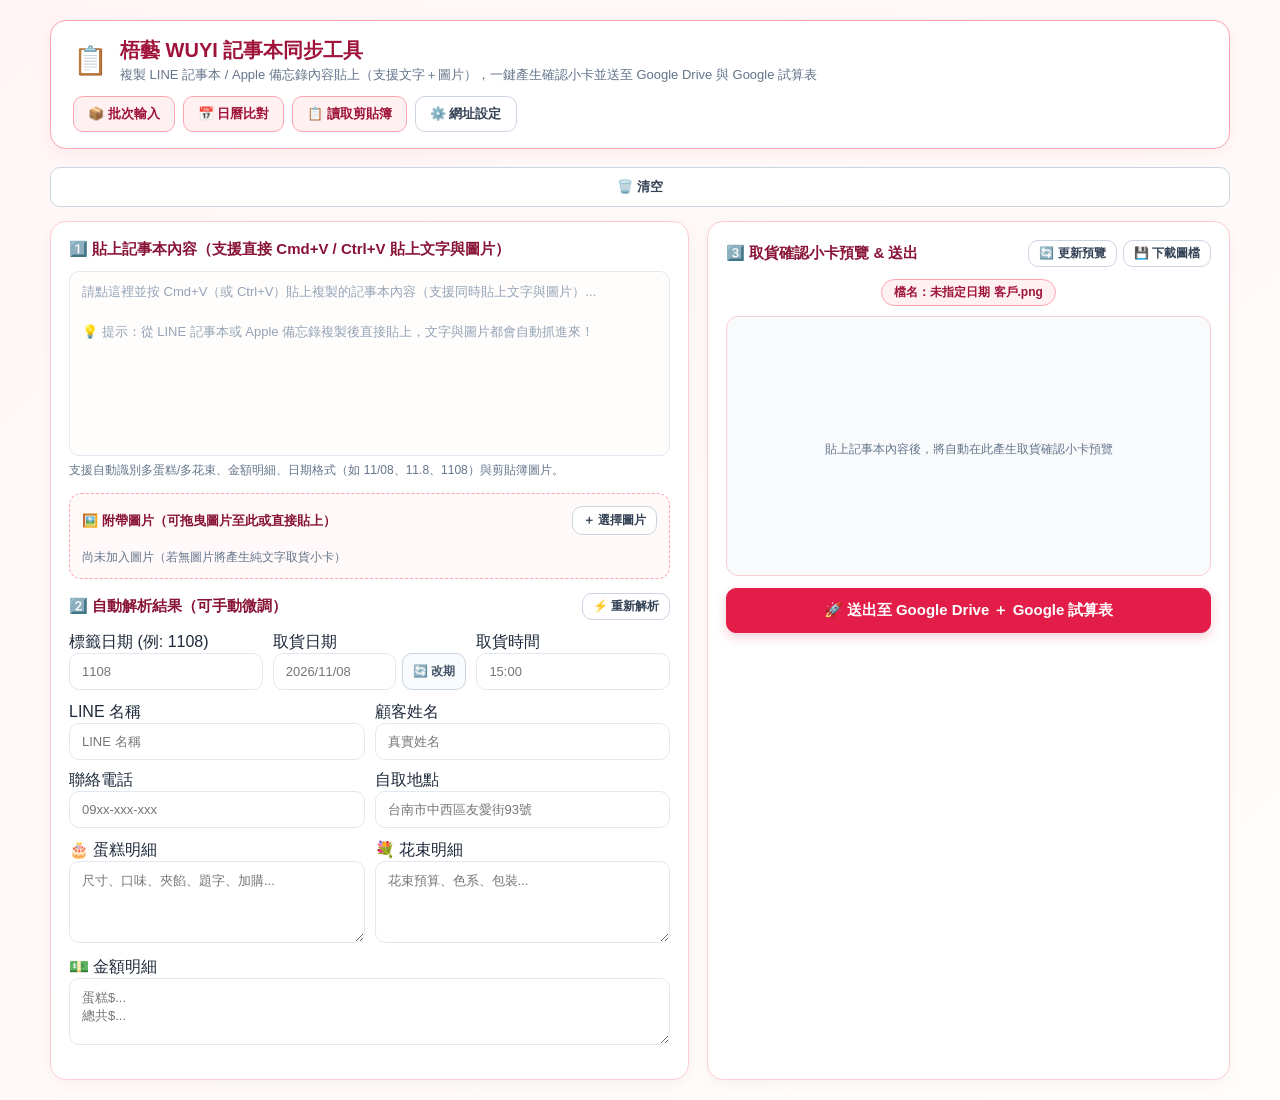
==== commit 91eadf33: "Update index.html" ====
--- a/index.html
+++ b/index.html
@@ -445,6 +445,115 @@
       max-width: 100%;
       border-radius: 6px;
     }
+
+    .cal-compare-drawer {
+      display: none;
+      background: #ffffff;
+      border: 2px solid #f43f5e;
+      border-radius: 16px;
+      padding: 18px;
+      margin-bottom: 18px;
+      box-shadow: 0 6px 20px rgba(225, 29, 72, 0.08);
+    }
+
+    .cal-compare-drawer.open { display: block; }
+
+    .cal-summary-bar {
+      display: flex;
+      flex-wrap: wrap;
+      gap: 10px;
+      margin: 12px 0;
+    }
+
+    .cal-pill {
+      padding: 6px 14px;
+      border-radius: 999px;
+      font-size: 13px;
+      font-weight: 700;
+      border: 1px solid #cbd5e1;
+      background: #f8fafc;
+      color: #334155;
+    }
+
+    .cal-pill.missing {
+      background: #fee2e2;
+      border-color: #ef4444;
+      color: #b91c1c;
+      animation: pulseWarn 1.8s infinite;
+    }
+
+    .cal-pill.matched {
+      background: #dcfce7;
+      border-color: #22c55e;
+      color: #15803d;
+    }
+
+    .cal-pill.extra {
+      background: #fef3c7;
+      border-color: #f59e0b;
+      color: #92400e;
+    }
+
+    @keyframes pulseWarn {
+      0%, 100% { box-shadow: 0 0 0 0 rgba(239, 68, 68, 0.35); }
+      50% { box-shadow: 0 0 0 6px rgba(239, 68, 68, 0); }
+    }
+
+    .cal-missing-list {
+      display: grid;
+      grid-template-columns: repeat(auto-fill, minmax(280px, 1fr));
+      gap: 10px;
+      margin-top: 8px;
+    }
+
+    .cal-missing-card {
+      background: linear-gradient(135deg, #fff1f2 0%, #fef2f2 100%);
+      border: 2px solid #ef4444;
+      border-left: 7px solid #dc2626;
+      border-radius: 10px;
+      padding: 10px 12px;
+      box-shadow: 0 3px 10px rgba(220, 38, 38, 0.12);
+    }
+
+    .cal-missing-card .cal-tag {
+      display: inline-block;
+      background: #dc2626;
+      color: #ffffff;
+      font-size: 11px;
+      font-weight: 800;
+      padding: 2px 8px;
+      border-radius: 999px;
+      margin-right: 6px;
+    }
+
+    .cal-missing-card .cal-name {
+      font-size: 14px;
+      font-weight: 800;
+      color: #991b1b;
+    }
+
+    .cal-missing-card .cal-raw {
+      font-size: 12.5px;
+      color: #7f1d1d;
+      margin-top: 4px;
+      word-break: break-word;
+    }
+
+    .cal-matched-list {
+      display: flex;
+      flex-wrap: wrap;
+      gap: 6px;
+      margin-top: 8px;
+    }
+
+    .cal-matched-chip {
+      font-size: 12px;
+      padding: 4px 10px;
+      border-radius: 8px;
+      background: #f0fdf4;
+      border: 1px solid #86efac;
+      color: #166534;
+    }
   </style>
 </head>
 <body>
@@ -459,6 +568,7 @@
       </div>
       <div class="header-actions">
         <button type="button" class="btn btn-soft" id="btnToggleBatch">📦 批次輸入</button>
+        <button type="button" class="btn btn-soft" id="btnToggleCalCompare">📅 日曆比對</button>
         <button type="button" class="btn btn-soft" id="btnReadClipboard">📋 讀取剪貼簿</button>
         <button type="button" class="btn" id="btnToggleSettings">⚙️ 網址設定</button>
       </div>
@@ -474,6 +584,31 @@
           <button type="button" class="btn btn-soft" id="btnSaveWebhook">儲存</button>
         </div>
       </div>
+    </div>
+
+    <div class="cal-compare-drawer" id="calendarCompareDrawer">
+      <div class="panel-title">
+        <span>📅 Google 日曆漏單比對（自動 HIGHLIGHT 缺少的訂單）</span>
+        <div style="display: flex; gap: 8px; align-items: center; flex-wrap: wrap;">
+          <input type="date" id="calCompareDate" style="border: 1.5px solid #cbd5e1; border-radius: 8px; padding: 5px 10px; font-size: 13px;">
+          <button type="button" class="btn btn-soft" id="btnFetchCalendar">🔄 從 Google 日曆自動抓取</button>
+          <button type="button" class="btn" id="btnCopyGasCalSnippet" style="font-size: 12px;">📋 複製日曆讀取 Code.gs</button>
+          <button type="button" class="btn" id="btnCloseCalCompare" style="font-size: 12px;">✕ 關閉</button>
+        </div>
+      </div>
+      <div class="hint" style="margin-bottom: 8px;">
+        💡 方式 A：點「🔄 從 Google 日曆自動抓取」（若尚未在 Code.gs 加入 <code>doGet</code>，可點右方按鈕複製程式碼貼入 Apps Script 部署）。<br>
+        💡 方式 B：直接到 Google 日曆議程頁面（例：<code>calendar.google.com/.../agenda/2026/11/21</code>）按 <strong>Cmd+A → Cmd+C</strong> 貼入下方框內，立即比對！
+      </div>
+      <textarea id="calPasteInput" rows="4" placeholder="在此貼上 Google 日曆議程文字（支援整頁複製貼上，系統會自動過濾日期/時間雜訊，只抓訂單行程與目前批次訂單／單筆訂單比對）..."></textarea>
+      <div style="display: flex; gap: 8px; margin-top: 10px; align-items: center; flex-wrap: wrap;">
+        <button type="button" class="btn btn-primary" id="btnRunCalCompare" style="width: auto; padding: 9px 18px; font-size: 13.5px;">
+          🔍 立即比對並 HIGHLIGHT 漏單
+        </button>
+        <button type="button" class="btn" id="btnClearCalCompare">🗑️ 清空比對</button>
+        <span class="hint" id="calFetchStatus" style="margin-top: 0;"></span>
+      </div>
+      <div id="calCompareResults" style="display: none; margin-top: 12px;"></div>
     </div>
 
     <div class="batch-section" id="batchSection">
@@ -667,19 +802,19 @@
     // 2. 取貨時間 (例：取貨時間：17:00、取貨時間：16:30 (朋友代取)、自取時間)
     const hasPickupTime = /(?:取貨|自取)?時間\s*[：:]/.test(text) || /取貨時間|自取時間/.test(text);
 
-    // 3. 自取地點 (例：自取地點：台南市中西區友愛街93號、取貨地點、自取門市)
-    const hasPickupLocation = /(?:自取|取貨)(?:地點|門市)\s*[：:]/.test(text) || /自取地點|取貨地點/.test(text);
+    // 3. 自取地點 (例：自取地點：台南市中西區友愛街93號、取貨地點、取貨地址、自取門市)
+    const hasPickupLocation = /(?:自取|取貨)(?:地點|門市|地址)\s*[：:]/.test(text) || /自取地點|取貨地點|取貨地址/.test(text);
 
     // 4. 訂購人 LINE 名稱 (例：訂購人 LINE 名稱：言均、訂購人的 LINE 名稱、LINE 名稱)
     const hasLineName = /(?:訂購人(?:的)?\s*)?(?:LINE|line)\s*名稱/i.test(text);
 
-    // 5. 訂購人姓名 (例：訂購人姓名：潘言均、姓名：潘言均)
-    const hasCustomerName = /訂購人姓名|訂購人\s*姓名/.test(text) || (/(?:訂購人)?姓名\s*[：:]/.test(text) && !/LINE\s*名稱/i.test(text));
-
-    // 6. 訂購人電話 (例：訂購人電話：0970411157、電話：0970411157)
+    // 5. 訂購人姓名 (例：訂購人姓名：潘言均、訂購姓名：李思萱、姓名：潘言均)
+    const hasCustomerName = /訂購人姓名|訂購姓名|訂購人\s*姓名/.test(text) || (/(?:訂購人?)?姓名\s*[：:]/.test(text) && !/LINE\s*名稱/i.test(text));
+
+    // 6. 訂購人電話 (例：訂購人電話：0970411157、聯絡電話：0979092500)
     const hasCustomerPhone = /訂購人電話|訂購人\s*電話/.test(text) || /(?:訂購人|聯絡)?電話\s*[：:]/.test(text);
 
-    return Boolean(hasPickupDate && hasPickupTime && hasPickupLocation && hasLineName && hasCustomerName && hasCustomerPhone);
+    return Boolean(hasPickupDate && hasPickupTime && hasPickupLocation && (hasLineName || hasCustomerName) && hasCustomerName && hasCustomerPhone);
   },
 
   /**
@@ -759,11 +894,53 @@
       }
     }
 
+    // 若電話在上方（例如【WUYI門市花束預訂單】），檢查最底部是否有「預估應付總額 / 應付總額 / 總共 / 總金額」等結尾金額區塊
+    const bottomTotalIdx = this._findBottomPricingStartIndex(lines);
+    if (bottomTotalIdx > 0) {
+      let cutIdx = bottomTotalIdx;
+      while (cutIdx > 0 && /^[\s\-－—=＝_]+$/.test(lines[cutIdx - 1])) {
+        if (lines[cutIdx - 1].trim()) {
+          cutIdx--;
+          break;
+        }
+        cutIdx--;
+      }
+      return lines.slice(0, cutIdx).join('\n').trim();
+    }
+
     return text.trim();
   },
 
+  _findBottomPricingStartIndex(lines) {
+    if (!Array.isArray(lines) || lines.length === 0) return -1;
+    // 從底部往上找非空行，確認最後幾行是否為總額結算區
+    let lastNonEmpty = lines.length - 1;
+    while (lastNonEmpty >= 0 && !lines[lastNonEmpty].trim()) lastNonEmpty--;
+    if (lastNonEmpty < 0) return -1;
+
+    const totalLineRe = /^(?:預估應付總額|應付總額|總金額|總共|合計|總計|總額)\s*[：:]?\s*[\$NT\s]*\d+/i;
+    if (!totalLineRe.test(lines[lastNonEmpty].trim())) return -1;
+
+    let startIdx = lastNonEmpty;
+    for (let i = lastNonEmpty - 1; i >= 0; i--) {
+      const t = lines[i].trim();
+      if (!t) continue;
+      if (/^[\-－—=＝_]{3,}$/.test(t)) {
+        break;
+      }
+      // 若分隔線上方沒有其他金額明細，只到總額行本身
+      if (/^(?:預估應付總額|應付總額|總金額|總共|合計|總計|總額|金額|尾款|加購|提袋|餐具|蠟燭|保冷|保冰|運費|折扣)/.test(t) || /^\d+\s*[\+＋]/.test(t)) {
+        startIdx = i;
+      } else {
+        break;
+      }
+    }
+    return startIdx;
+  },
+
   /**
    * 專門提取「訂購人電話：09XXXXXXXX」下方的金額加總明細
+   * 若電話在上方（如門市花束預訂單），則提取最底部的「預估應付總額 / 總共」區塊
    * @param {string} text 
    * @returns {string} 金額明細內容
    */
@@ -781,9 +958,17 @@
 
     if (phoneIdx !== -1 && phoneIdx + 1 < lines.length) {
       const trailingLines = lines.slice(phoneIdx + 1).map(l => l.trim()).filter(Boolean);
-      if (trailingLines.length > 0) {
+      const hasOrderBodyAfterPhone = trailingLines.some(l =>
+        /(?:取貨日期|自取日期|取貨時間|自取時間|取貨地址|自取地點|花材色系|鮮花色系|蛋糕尺寸|蛋糕口味|💐|🎂)/.test(l)
+      );
+      if (trailingLines.length > 0 && !hasOrderBodyAfterPhone) {
         return trailingLines.join('\n');
       }
+    }
+
+    const bottomStart = this._findBottomPricingStartIndex(lines);
+    if (bottomStart !== -1) {
+      return lines.slice(bottomStart).map(l => l.trim()).filter(Boolean).join('\n');
     }
 
     return '';
@@ -953,6 +1138,10 @@
           state.flower.budget = trimmed.replace(/^(想要的預算|想要得預算|鮮花預算|預算)(\([^)]*\))?[：:]\s*/i, '').trim();
           continue;
         }
+        if (!state.flower.budget && /(?:花束|永生花)/.test(trimmed) && /\$\s*(\d[\d,]*)/.test(trimmed)) {
+          const mBudget = trimmed.match(/\$\s*(\d[\d,]*)/);
+          if (mBudget) state.flower.budget = `$${mBudget[1]}`;
+        }
         if (/^(花材色系|鮮花色系|色系)[：:]/i.test(trimmed)) {
           state.flower.color = trimmed.replace(/^(花材色系|鮮花色系|色系)[：:]\s*/i, '').trim();
           continue;
@@ -961,7 +1150,12 @@
           state.flower.paper = trimmed.replace(/^(包裝紙色系|包裝紙|襯紙|純色襯紙|包裝)[：:]\s*/i, '').trim();
           continue;
         }
-        if (/^(提袋|加購|需加購)[：:]/i.test(trimmed) && currentSection === 'flower') {
+        if (/^(包裝紙色系|包裝紙|襯紙|純色襯紙|包裝)\s*[\(（]([^\)）]+)[\)）]/i.test(trimmed)) {
+          const mPaper = trimmed.match(/^(?:包裝紙色系|包裝紙|襯紙|純色襯紙|包裝)\s*[\(（]([^\)）]+)[\)）]/i);
+          if (mPaper) state.flower.paper = mPaper[1].trim();
+          continue;
+        }
+        if ((/^(提袋|加購|需加購)[：:]/i.test(trimmed) && currentSection === 'flower') || /^(?:加購提袋|附提袋|提袋)$/i.test(trimmed)) {
           state.flower.paper = state.flower.paper ? `${state.flower.paper} (附提袋)` : '附提袋';
           continue;
         }
@@ -1088,17 +1282,17 @@
       const line = lines[i];
       const trimmed = line.trim().replace(/^[•·‧↳]\s*/, '');
 
-      // 起始判定：支援 蛋糕$790、漢堡盒$760、花束$880、鮮花預算：500、或直接寫 總共$895、＝1400、純數字等
+      // 起始判定：支援 蛋糕$790、漢堡盒$760、花束$880、鮮花預算：500、或直接寫 總共$895、預估應付總額：$640、＝1400、純數字等
       if (!capturing) {
         if (/^(蛋糕|漢堡盒|花束|鮮花預算|預算|商品)[\$：:\s]\s*\d+/i.test(trimmed) ||
             /^(蛋糕|漢堡盒|花束|2人餐具|5人餐具|蠟燭|保冷|保冰|插牌|襯紙|提袋)/.test(trimmed) && /[\$＝=：:]\s*\d+/.test(trimmed) ||
-            /^(?:總共|合計|總計|總額|金額|尾款|＝|=)[\s:：\$]*\d+/i.test(trimmed) ||
+            /^(?:預估應付總額|應付總額|總金額|總共|合計|總計|總額|金額|尾款|＝|=)[\s:：\$]*\d+/i.test(trimmed) ||
             /^[\$]?\s*\d{2,6}\s*元?$/.test(trimmed)) {
           capturing = true;
           capturedLines.push(trimmed);
 
           // 若第一行就直接是總計或純數字
-          const directMatch = trimmed.match(/^(?:總共|合計|總計|總額|金額|尾款|＝|=)[\s:：\$]*(\d+[\d,]*)/i) ||
+          const directMatch = trimmed.match(/^(?:預估應付總額|應付總額|總金額|總共|合計|總計|總額|金額|尾款|＝|=)[\s:：\$]*(\d+[\d,]*)/i) ||
                               trimmed.match(/^[\$]?\s*(\d{2,6})\s*元?$/);
           if (directMatch) {
             total = parseInt(directMatch[1].replace(/,/g, ''), 10) || 0;
@@ -1111,8 +1305,8 @@
       if (capturing) {
         if (!trimmed) continue; // 略過中間空行
 
-        // 結束判定：總共$895、＝1400、=1400、合計...
-        const totalMatch = trimmed.match(/^(?:總共|合計|總計|總額|金額|尾款|＝|=)[\s:：\$]*(\d+[\d,]*)/i);
+        // 結束判定：總共$895、預估應付總額：$640、＝1400、=1400、合計...
+        const totalMatch = trimmed.match(/^(?:預估應付總額|應付總額|總金額|總共|合計|總計|總額|金額|尾款|＝|=)[\s:：\$]*(\d+[\d,]*)/i);
         if (totalMatch) {
           capturedLines.push(trimmed);
           total = parseInt(totalMatch[1].replace(/,/g, ''), 10) || 0;
@@ -2358,7 +2552,7 @@
 
       function extractTotalFromPricing(pricingText) {
         if (!pricingText) return '0';
-        const mTotal = pricingText.match(/總共[^\d$]*\$?\s*(\d[\d,]*)/);
+        const mTotal = pricingText.match(/(?:預估應付總額|應付總額|總金額|總共|合計|總計)[^\d$]*\$?\s*(\d[\d,]*)/);
         if (mTotal) return mTotal[1].replace(/,/g, '');
         const mEq = pricingText.match(/=\s*(\d[\d,]*)\s*$/m);
         if (mEq) return mEq[1].replace(/,/g, '');
@@ -2442,6 +2636,46 @@
         return parsedState;
       }
 
+      function splitMultiNumberedItems(text, type, imgs, addonImgs) {
+        const trimmedText = (text || '').trim();
+        if (!trimmedText) return [];
+        const lines = trimmedText.split(/\r?\n/);
+        const sections = [];
+        let current = [];
+        for (const line of lines) {
+          if (/^\s*[1-9🔟]️⃣/.test(line) && current.some(l => l.trim())) {
+            sections.push(current.join('\n').trim());
+            current = [line];
+          } else {
+            current.push(line);
+          }
+        }
+        if (current.some(l => l.trim())) {
+          sections.push(current.join('\n').trim());
+        }
+
+        if (sections.length <= 1) {
+          return [{ type, text: trimmedText, images: imgs, addonImages: addonImgs || [] }];
+        }
+
+        return sections.map((secText, idx) => {
+          let secImgs = [];
+          if (imgs.length > 0) {
+            if (idx < sections.length - 1) {
+              secImgs = imgs[idx] ? [imgs[idx]] : [];
+            } else {
+              secImgs = imgs.slice(idx);
+            }
+          }
+          return {
+            type,
+            text: secText,
+            images: secImgs,
+            addonImages: idx === sections.length - 1 ? (addonImgs || []) : []
+          };
+        });
+      }
+
       function buildOrderItems() {
         const items = [];
         const cakeImgs = uploadedImages.filter(x => x.category === 'cake').map(x => x.dataUrl);
@@ -2449,13 +2683,13 @@
         const addonImgs = uploadedImages.filter(x => x.category === 'addon').map(x => x.dataUrl);
 
         if (fieldFlowerText.value.trim()) {
-          items.push({ type: 'flower', text: fieldFlowerText.value.trim(), images: flowerImgs, addonImages: [] });
+          items.push(...splitMultiNumberedItems(fieldFlowerText.value, 'flower', flowerImgs, []));
         }
         if (fieldCakeText.value.trim()) {
-          items.push({ type: 'cake', text: fieldCakeText.value.trim(), images: cakeImgs, addonImages: addonImgs });
+          items.push(...splitMultiNumberedItems(fieldCakeText.value, 'cake', cakeImgs, addonImgs));
         }
         if (items.length === 0) {
-          items.push({ type: 'cake', text: getNotePlainText(), images: cakeImgs, addonImages: addonImgs });
+          items.push(...splitMultiNumberedItems(getNotePlainText(), 'cake', cakeImgs, addonImgs));
         }
         return items;
       }
@@ -3322,8 +3556,11 @@
         // 移除檔案開頭單獨的日期標題列或「＝＝＝」分隔列，保留真正訂單內容
         const cleaned = rawChunk
           .replace(/\uFFFC/g, '')
-          .replace(/^(?:\d{4}年\d{1,2}月\d{1,2}日\s*,?\s*\n+|[,，＝=—\-_]{3,}\s*\n+)/g, '')
+          .replace(/^(?:\d{4}年\d{1,2}月\d{1,2}日\s*,?\s*\n+|[,，＝=—\-_]{1,}\s*\n*)+/g, '')
           .trim();
+        if (!cleaned || cleaned.replace(/[\s,，.。＝=—\-_]/g, '').length < 5) {
+          return null;
+        }
         const st = (window.Extractor && typeof window.Extractor.parseOrderText === 'function')
           ? window.Extractor.parseOrderText(cleaned)
           : { orderType: 'cake', pickup: {}, cake: {}, flower: {}, customer: {} };
@@ -3455,7 +3692,7 @@
                 }
               }
               const ord = await buildBatchOrderObj(rng.text, i, chunkImgs);
-              batchOrders.push(ord);
+              if (ord) batchOrders.push(ord);
             }
             renderBatchExtractedTray();
             await renderBatchPreviewGrid();
@@ -3533,9 +3770,9 @@
         const addonImgs = rawImgs.filter(x => x.category === 'addon').map(x => x.dataUrl || x);
 
         const items = [];
-        if (orderObj.flowerText) items.push({ type: 'flower', text: orderObj.flowerText, images: flowerImgs, addonImages: [] });
-        if (orderObj.cakeText) items.push({ type: 'cake', text: orderObj.cakeText, images: cakeImgs, addonImages: addonImgs });
-        if (items.length === 0) items.push({ type: 'cake', text: orderObj.rawText, images: [...flowerImgs, ...cakeImgs], addonImages: addonImgs });
+        if (orderObj.flowerText) items.push(...splitMultiNumberedItems(orderObj.flowerText, 'flower', flowerImgs, []));
+        if (orderObj.cakeText) items.push(...splitMultiNumberedItems(orderObj.cakeText, 'cake', cakeImgs, addonImgs));
+        if (items.length === 0) items.push(...splitMultiNumberedItems(orderObj.rawText, 'cake', [...flowerImgs, ...cakeImgs], addonImgs));
 
         if (window.CardRenderer && typeof window.CardRenderer.renderCard === 'function') {
           orderObj.canvas = await window.CardRenderer.renderCard(orderObj.state, {
@@ -3826,7 +4063,7 @@
         batchOrders = [];
         for (let i = 0; i < chunks.length; i++) {
           const ord = await buildBatchOrderObj(chunks[i], i, []);
-          batchOrders.push(ord);
+          if (ord) batchOrders.push(ord);
         }
         await renderBatchPreviewGrid();
         showBatchStatus('info', `⚡ 已解析 ${batchOrders.length} 筆訂單，請先預覽下方小卡確認無誤再送出！`);
@@ -3891,6 +4128,295 @@
           `📦 批次送出完成：✅ 成功 ${okCount} 筆${failCount > 0 ? `、❌ 失敗 ${failCount} 筆（失敗卡片已標紅框，可點「🔁 重送」單獨重送）` : ''}！`
         );
       });
+
+      // ============================
+      // 📅 Google 日曆漏單比對功能
+      // ============================
+      const WUYI_CALENDAR_ID = '3270f49615dc743011c0b364d4325f4d373decda693135a144f69917660aa265@group.calendar.google.com';
+      const calendarCompareDrawer = document.getElementById('calendarCompareDrawer');
+      const calCompareDate = document.getElementById('calCompareDate');
+      const calPasteInput = document.getElementById('calPasteInput');
+      const calCompareResults = document.getElementById('calCompareResults');
+      const calFetchStatus = document.getElementById('calFetchStatus');
+
+      function inferTargetDateForCalendar() {
+        if (batchOrders.length > 0 && batchOrders[0].dateTag && /^\d{4}$/.test(batchOrders[0].dateTag)) {
+          const mm = batchOrders[0].dateTag.slice(0, 2);
+          const dd = batchOrders[0].dateTag.slice(2, 4);
+          return `2026-${mm}-${dd}`;
+        }
+        const dt = fieldDateTag.value.trim();
+        if (/^\d{4}$/.test(dt)) {
+          return `2026-${dt.slice(0, 2)}-${dt.slice(2, 4)}`;
+        }
+        return '2026-11-21';
+      }
+
+      calCompareDate.value = inferTargetDateForCalendar();
+
+      document.getElementById('btnToggleCalCompare').addEventListener('click', () => {
+        const isOpen = calendarCompareDrawer.classList.toggle('open');
+        if (isOpen) {
+          calCompareDate.value = inferTargetDateForCalendar();
+        }
+      });
+
+      document.getElementById('btnCloseCalCompare').addEventListener('click', () => {
+        calendarCompareDrawer.classList.remove('open');
+      });
+
+      document.getElementById('btnClearCalCompare').addEventListener('click', () => {
+        calPasteInput.value = '';
+        calCompareResults.style.display = 'none';
+        calCompareResults.innerHTML = '';
+        calFetchStatus.textContent = '';
+      });
+
+      document.getElementById('btnCopyGasCalSnippet').addEventListener('click', async () => {
+        const snippet = `function doGet(e) {
+  var action = (e && e.parameter && e.parameter.action) || '';
+  if (action === 'getCalendarEvents') {
+    var calId = (e.parameter.calendarId) || '${WUYI_CALENDAR_ID}';
+    var dateStr = (e.parameter.date) || Utilities.formatDate(new Date(), 'Asia/Taipei', 'yyyy-MM-dd');
+    var parts = dateStr.split('-');
+    var start = new Date(Number(parts[0]), Number(parts[1]) - 1, Number(parts[2]), 0, 0, 0);
+    var end = new Date(Number(parts[0]), Number(parts[1]) - 1, Number(parts[2]), 23, 59, 59);
+    var cal = CalendarApp.getCalendarById(calId);
+    var events = cal ? cal.getEvents(start, end) : [];
+    var list = events.map(function(ev) {
+      return { title: ev.getTitle(), start: ev.getStartTime().toISOString() };
+    });
+    return ContentService.createTextOutput(JSON.stringify({ status: 'success', events: list }))
+      .setMimeType(ContentService.MimeType.JSON);
+  }
+  return ContentService.createTextOutput(JSON.stringify({ status: 'ok' }))
+    .setMimeType(ContentService.MimeType.JSON);
+}`;
+        try {
+          await navigator.clipboard.writeText(snippet);
+          calFetchStatus.textContent = '✅ 已複製 Code.gs 日曆讀取程式碼，請貼到 Apps Script 並重新部署！';
+        } catch (_) {
+          prompt('請複製以下 Code.gs 程式碼：', snippet);
+        }
+      });
+
+      document.getElementById('btnFetchCalendar').addEventListener('click', async () => {
+        const webhookUrl = getWebhookUrl();
+        if (!webhookUrl) {
+          calFetchStatus.textContent = '❌ 請先設定 Apps Script 網址';
+          return;
+        }
+        const dateStr = calCompareDate.value || '2026-11-21';
+        calFetchStatus.textContent = '⏳ 正在從 Google 日曆讀取行程...';
+        try {
+          const url = `${webhookUrl}?action=getCalendarEvents&date=${encodeURIComponent(dateStr)}&calendarId=${encodeURIComponent(WUYI_CALENDAR_ID)}`;
+          const res = await fetch(url);
+          const text = await res.text();
+          let data = null;
+          try { data = JSON.parse(text); } catch (_) {}
+          if (data && Array.isArray(data.events)) {
+            const titles = data.events.map(ev => ev.title || ev.summary || '').filter(Boolean);
+            calPasteInput.value = titles.join('\n');
+            calFetchStatus.textContent = `✅ 已讀取 ${titles.length} 筆日曆行程！`;
+            runCalendarComparison();
+          } else {
+            calFetchStatus.textContent = '⚠️ 目前 Code.gs 尚未支援讀取日曆，請點「📋 複製日曆讀取 Code.gs」更新部署，或直接從日曆頁面複製貼上文字！';
+          }
+        } catch (err) {
+          calFetchStatus.textContent = `⚠️ 讀取失敗（${err.message}），可直接從 Google 日曆頁面複製貼上文字！`;
+        }
+      });
+
+      function normalizeCompareName(str) {
+        if (!str) return '';
+        return str
+          .replace(/[\u{1F300}-\u{1FAFF}\u{2600}-\u{27BF}]/gu, '')
+          .replace(/\(.*?\)|（.*?）/g, '')
+          .replace(/[\s\-_•·‧,，.。:：\/\\*＊!！?？~～]/g, '')
+          .toLowerCase()
+          .trim();
+      }
+
+      function parseCalendarEventsFromText(raw) {
+        if (!raw || !raw.trim()) return [];
+        const lines = raw.replace(/\r\n/g, '\n').split('\n').map(l => l.trim()).filter(Boolean);
+        const events = [];
+        for (const line of lines) {
+          // 過濾 Google 日曆議程頁面的非訂單雜訊
+          if (/^(?:\d{1,2}|20\d{2}年\d{1,2}月\d{1,2}日|\d{1,2}月\s*週[一二三四五六日]|週[一二三四五六日]|星期[一二三四五六日]|全天|今天|明天|昨天|(?:上午|下午)?\d{1,2}:\d{2})$/.test(line)) continue;
+          if (/^(?:0\.滿|00\.|滿單|公休|休息|現貨|搜尋|建立|日曆)/.test(line)) continue;
+          if (/^(?:WUYI\s*--\s*202\d|00\.\s*新)/.test(line)) continue;
+
+          // 僅保留像訂單的行程（含點、月/日格式、或商品符號）
+          const looksLikeOrder = /\d{1,2}[.\/-]\d{1,2}/.test(line) || /\d{1,2}\s*點/.test(line) || /[💐🎂🍔🌹🌸🔥🔫✅✍🏻\*＊]/.test(line);
+          if (!looksLikeOrder) continue;
+
+          events.push(extractCalendarEventMeta(line));
+        }
+        return events;
+      }
+
+      function extractCalendarEventMeta(title) {
+        let time12 = '';
+        let name = '';
+
+        // 格式 A: "11.21/3點 安🌸  *4可" 或 "11.21/7點 Win-兩顆 ＊4伯+可凍"
+        const mA = title.match(/(?:\d{1,2}[.\/-]\d{1,2}\s*[\/／]\s*)?(\d{1,2}\s*點(?:\s*半|\s*\d{1,2}分?)?)\s+(.+)/);
+        if (mA) {
+          time12 = mA[1].replace(/\s+/g, '');
+          const rest = mA[2].trim();
+          const mName = rest.match(/^([^\s*＊🍔💐🎂🌹🌸🔥🔫✅✍🏻(（\-－]+)/);
+          name = mName ? mName[1].trim() : rest.split(/\s+/)[0];
+        } else {
+          // 格式 B: "泱💐精✅沒寫🍔11/21加水果款" 或 "陳盈如💐✅..."
+          const mB = title.match(/^([^\s💐🎂🍔🌹🌸🔥🔫✅✍🏻*＊(（\d]+)/);
+          if (mB) name = mB[1].trim();
+        }
+
+        const normName = normalizeCompareName(name);
+        return {
+          rawTitle: title,
+          time12,
+          displayName: name || title,
+          normName
+        };
+      }
+
+      function getCurrentOrdersForCompare() {
+        if (batchOrders.length > 0) {
+          return batchOrders.map(ord => {
+            const st = ord.state || {};
+            const lineName = (st.customer && st.customer.lineName) || '';
+            const custName = (st.customer && st.customer.name) || '';
+            const time12 = format12HourTime((st.pickup && st.pickup.time) || '');
+            return {
+              label: ord.filename || `${ord.dateTag} ${lineName || custName}`,
+              lineName,
+              custName,
+              normLine: normalizeCompareName(lineName),
+              normCust: normalizeCompareName(custName),
+              normFile: normalizeCompareName((ord.filename || '').replace(/\.png$/i, '')),
+              time12
+            };
+          });
+        }
+        // 單筆模式
+        syncFieldsToState();
+        const lineName = fieldLineName.value.trim();
+        const custName = fieldCustomerName.value.trim();
+        if (!lineName && !custName) return [];
+        const time12 = format12HourTime(fieldPickupTime.value.trim());
+        const dt = fieldDateTag.value.trim() || inferDateTag(fieldPickupDate.value.trim());
+        return [{
+          label: buildCardFilename(dt, fieldPickupTime.value.trim(), lineName || custName),
+          lineName,
+          custName,
+          normLine: normalizeCompareName(lineName),
+          normCust: normalizeCompareName(custName),
+          normFile: normalizeCompareName(`${lineName}${custName}`),
+          time12
+        }];
+      }
+
+      function doesEventMatchOrder(ev, ord) {
+        if (!ev.normName) return false;
+        const candidates = [ord.normLine, ord.normCust].filter(Boolean);
+        for (const c of candidates) {
+          if (c === ev.normName) return true;
+          if (c.length >= 2 && ev.normName.length >= 2 && (c.includes(ev.normName) || ev.normName.includes(c))) return true;
+          if (ev.normName.length === 1 && (c === ev.normName || c.endsWith(ev.normName) || c.startsWith(ev.normName))) return true;
+        }
+        if (ord.normFile && ev.normName.length >= 2 && ord.normFile.includes(ev.normName)) return true;
+        return false;
+      }
+
+      function runCalendarComparison() {
+        const events = parseCalendarEventsFromText(calPasteInput.value);
+        if (events.length === 0) {
+          calFetchStatus.textContent = '⚠️ 尚未偵測到有效的日曆行程，請貼上 Google 日曆議程文字或點「從 Google 日曆自動抓取」。';
+          calCompareResults.style.display = 'none';
+          return;
+        }
+
+        const orders = getCurrentOrdersForCompare();
+        const matchedPairs = [];
+        const missingFromOrders = [];
+        const matchedOrderIndices = new Set();
+
+        for (const ev of events) {
+          let bestIdx = -1;
+          for (let i = 0; i < orders.length; i++) {
+            if (doesEventMatchOrder(ev, orders[i])) {
+              if (bestIdx === -1) {
+                bestIdx = i;
+              } else if (ev.time12 && orders[i].time12 === ev.time12 && orders[bestIdx].time12 !== ev.time12) {
+                bestIdx = i;
+              }
+            }
+          }
+          if (bestIdx !== -1) {
+            matchedOrderIndices.add(bestIdx);
+            matchedPairs.push({ ev, ord: orders[bestIdx] });
+          } else {
+            missingFromOrders.push(ev);
+          }
+        }
+
+        const extraOrders = orders.filter((_, idx) => !matchedOrderIndices.has(idx));
+
+        let html = `
+          <div class="cal-summary-bar">
+            <span class="cal-pill">📅 日曆行程：${events.length} 筆</span>
+            <span class="cal-pill matched">✅ 已對上：${matchedPairs.length} 筆</span>
+            <span class="cal-pill ${missingFromOrders.length > 0 ? 'missing' : 'matched'}">🔴 缺少漏單：${missingFromOrders.length} 筆</span>
+            ${extraOrders.length > 0 ? `<span class="cal-pill extra">🟡 僅訂單有：${extraOrders.length} 筆</span>` : ''}
+          </div>
+        `;
+
+        if (missingFromOrders.length > 0) {
+          html += `<div style="font-size: 13.5px; font-weight: 800; color: #b91c1c; margin-top: 8px;">🚨 以下 ${missingFromOrders.length} 筆在 Google 日曆有紀錄，但目前訂單中「缺少」（已 HIGHLIGHT）：</div>`;
+          html += `<div class="cal-missing-list">`;
+          for (const ev of missingFromOrders) {
+            html += `
+              <div class="cal-missing-card">
+                <div>
+                  <span class="cal-tag">缺少</span>
+                  ${ev.time12 ? `<span class="cal-tag" style="background:#f59e0b;">${ev.time12}</span>` : ''}
+                  <span class="cal-name">${ev.displayName.replace(/</g, '&lt;')}</span>
+                </div>
+                <div class="cal-raw">${ev.rawTitle.replace(/</g, '&lt;')}</div>
+              </div>
+            `;
+          }
+          html += `</div>`;
+        } else {
+          html += `<div style="padding: 10px 14px; background: #dcfce7; border: 1px solid #86efac; border-radius: 10px; color: #166534; font-weight: 700; font-size: 13px;">🎉 太棒了！日曆上的 ${events.length} 筆訂單全部都有對上，沒有漏單！</div>`;
+        }
+
+        if (matchedPairs.length > 0) {
+          html += `<div style="font-size: 12.5px; font-weight: 700; color: #166534; margin-top: 12px;">✅ 已核對成功（${matchedPairs.length} 筆）：</div><div class="cal-matched-list">`;
+          for (const p of matchedPairs) {
+            html += `<span class="cal-matched-chip">${p.ev.displayName.replace(/</g, '&lt;')} ↔ ${p.ord.label.replace(/</g, '&lt;')}</span>`;
+          }
+          html += `</div>`;
+        }
+
+        if (extraOrders.length > 0) {
+          html += `<div style="font-size: 12.5px; font-weight: 700; color: #92400e; margin-top: 10px;">🟡 僅訂單中有、日曆未找到（${extraOrders.length} 筆）：</div><div class="cal-matched-list">`;
+          for (const o of extraOrders) {
+            html += `<span class="cal-matched-chip" style="background:#fef3c7;border-color:#fcd34d;color:#92400e;">${o.label.replace(/</g, '&lt;')}</span>`;
+          }
+          html += `</div>`;
+        }
+
+        calCompareResults.innerHTML = html;
+        calCompareResults.style.display = 'block';
+        calFetchStatus.textContent = orders.length === 0
+          ? '⚠️ 目前尚未匯入/解析任何訂單，因此所有日曆行程都標記為「缺少」！'
+          : `✅ 比對完成（共比對 ${orders.length} 筆訂單）`;
+      }
+
+      document.getElementById('btnRunCalCompare').addEventListener('click', runCalendarComparison);
     })();
   </script>
 </body>
